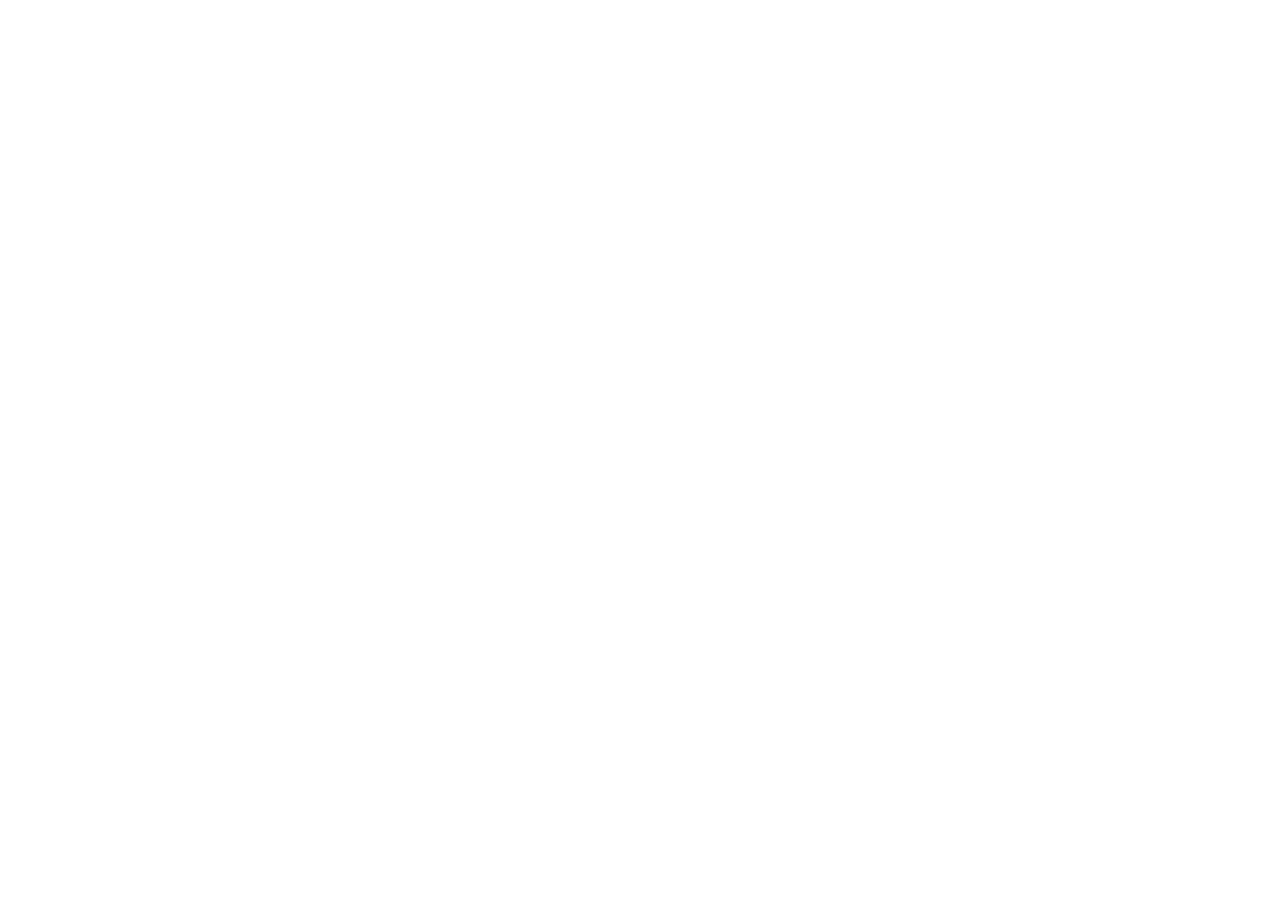
==== tripPlannerFormPage.html @ 0d200692 "Navbar Complete" ====
<!DOCTYPE html>
<html lang="en">
<head>
  <meta charset="UTF-8">
  <meta http-equiv="X-UA-Compatible" content="IE=edge">
  <meta name="viewport" content="width=device-width, initial-scale=1.0">
  <title>Plan A Trip | Tourism | Hokkaido Tourism</title>
</head>
<body>
  
</body>
</html>
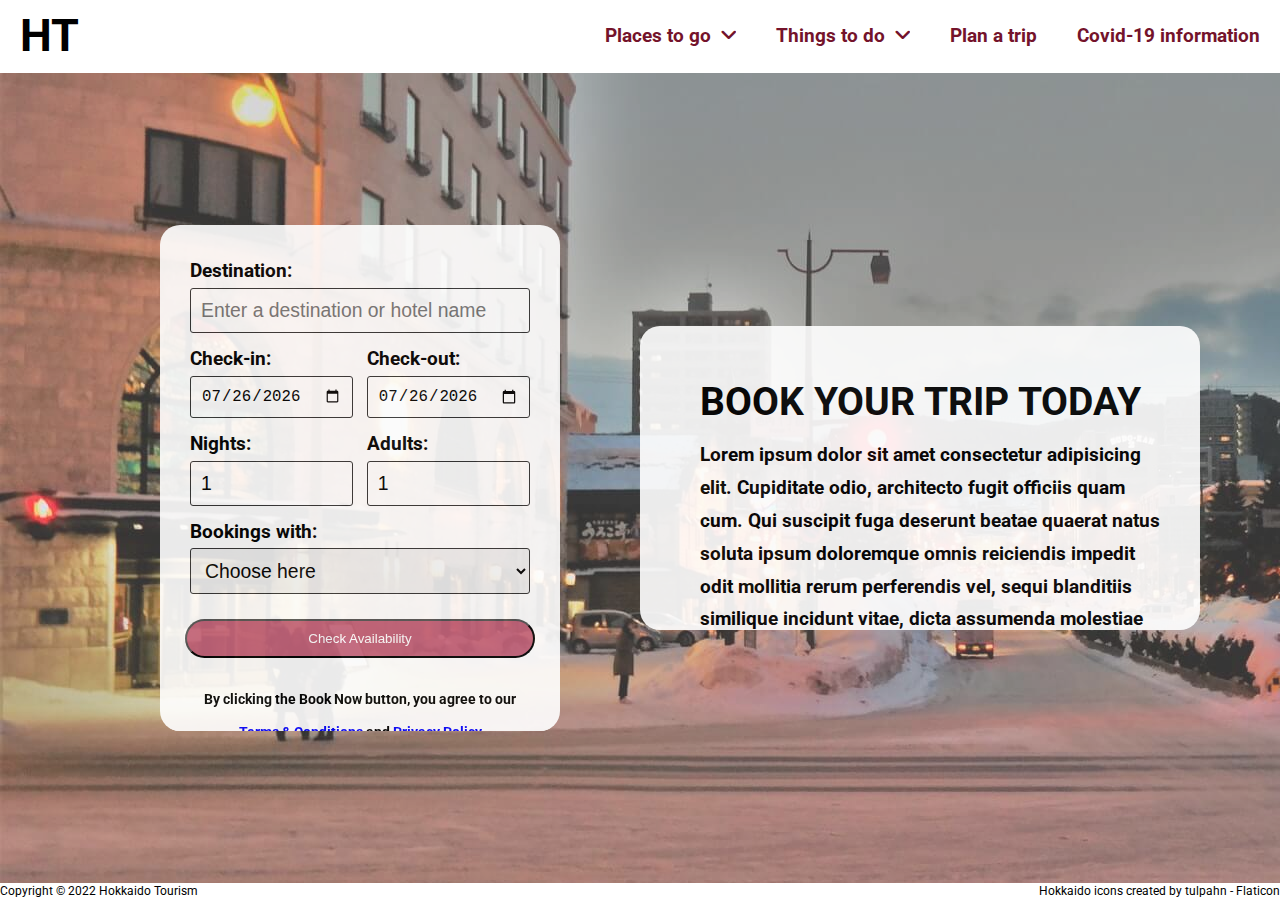
==== commit 44eff6a0: "All structure complete" ====
--- a/tripPlannerFormPage.html
+++ b/tripPlannerFormPage.html
@@ -5,8 +5,120 @@
   <meta http-equiv="X-UA-Compatible" content="IE=edge">
   <meta name="viewport" content="width=device-width, initial-scale=1.0">
   <title>Plan A Trip | Tourism | Hokkaido Tourism</title>
+  <link rel="stylesheet" href="/css/style-normal.css">
+  <link rel="stylesheet" href="/fontawesome-free-6.1.0-web/css/all.min.css">
+  <link rel="icon" type="image/png" href="/images/hokkaido.png"/>
 </head>
 <body>
-  
+  <!-- nav -->
+  <nav>
+    <h3 class="logo"><a href="index.html">HT</a></h3>
+    <ul>
+      <li>
+        <a href="https://www.isa.go.jp/en/covid-19_index.html" target="_blank">Covid-19 information</a>
+      </li>
+      <li>
+        <a href="tripPlannerFormPage.html">Plan a trip</a>
+      </li>
+      <li>
+        <div><a class="mp0 navdropdown" href="demoPage.html">Things to do &nbsp;<i class="fa-solid fa-angle-up"></i></a>
+          <div class="dropdown-content">
+            <hr>
+            <div class="row">
+              <div class="col"><a class="navcard" href="demoPage.html"><img src="/images/ShrineSmall.jpg" alt="Shrine"><h2>Temples/Shrines</h2></a></div>
+              <div class="col"><a class="navcard" href="demoPage.html"><img src="/images/OnsenSmall.jpg" alt="Onsen"><h2>Onsens</h2></a></div>
+              <div class="col"><a class="navcard" href="demoPage.html"><img src="/images/MoiwaLodgeSmall.jpg" alt="Snowboarder at Moiwa Lodge"><h2>Ski, Hiking &amp; Snowboarding</h2></a></div>
+              <div class="col"><a class="navcard" href="demoPage.html"><img src="/images/HellValleySmall.jpg" alt="Hell Valley in Noboribetsu"><h2>Volcanoes</h2></a></div>
+            </div>
+            <div class="row">
+              <div class="col"><a class="navcard" href="demoPage.html"><img src="/images/FoodSmall.jpg" alt="Sushi"><h2>Food/Drinks</h2></a></div>
+              <div class="col"><a class="navcard" href="demoPage.html"><img src="/images/BrickWarehouseSmall.jpg" alt="Old Brick Warehouse next to the Otaru Canal"><h2>Historic Sites</h2></a></div>
+            </div>
+          </div>
+        </div>
+      </li>
+      <li>
+        <div><a class="mp0" href="index.html">Places to go &nbsp;<i class="fa-solid fa-angle-up"></i></a>
+          <div class="dropdown-content">
+            <hr>
+            <div class="row">
+              <div class="col"><a class="navcard" href="demoPage.html"><img src="/images/Sapporo/SapporoHokkaidoStreetsCompressed.jpg" alt="Streets of Sapporo"><h2>Sapporo</h2></a></div>
+              <div class="col"><a class="navcard" href="demoPage.html"><img src="/images/Niseko/NisekoSmall.jpg" alt="Hiking in Niseko"><h2>Niseko</h2></a></div>
+              <div class="col"><a class="navcard" href="demoPage.html"><img src="/images/Hakodate/HakodateSmall.jpg" alt="City of Hakodate"><h2>Hakodate</h2></a></div>
+              <div class="col"><a class="navcard" href="demoPage.html"><img src="/images/Furano/BluePondSmall.jpg" alt="Blue Pond in Furano"><h2>Furano</h2></a></div>
+            </div>
+            <div class="row">
+              <div class="col"><a class="navcard" href="demoPage.html"><img src="/images/Otaru/OtaruCanalSmall.jpg" alt="Otaru Canal"><h2>Otaru</h2></a></div>
+              <div class="col"><a class="navcard" href="demoPage.html"><img src="/images/Noboribetsu/NoboribetsuSmall.jpg" alt="Noboribetsu's Hell Valley"><h2>Noboribetsu</h2></a></div>
+              <div class="col"><a class="navcard" href="demoPage.html"><img src="/images/Asahikawa/AshikawaSmall.jpg" alt="Asahikawa Port"><h2>Asahikawa</h2></a></div>
+              <div class="col"><a class="navcard" href="demoPage.html"><img src="/images/LakeKatsurazawaSmall.jpg" alt="Lake Katsurazawa"><h2>More...</h2></a></div>
+            </div>
+          </div>
+        </div>
+      </li>
+    </ul>
+  </nav>
+  <!-- main -->
+  <main class="planner">
+    <!-- form -->
+    <div class="box">
+      <div class="form-wrap">
+        <form>
+          <div class="form-group">
+            <label for="destination">Destination:</label>
+            <input type="text" id="destination" name="destination" placeholder="Enter a destination or hotel name">
+          </div>
+          <div class="form-group left">
+            <label for="datein">Check-in:</label>
+            <input type="date" id="datein" name="datein">
+          </div>
+          <div class="form-group right">
+            <label for="dateout">Check-out:</label>
+            <input type="date" id="dateout" name="dateout">
+          </div>
+          <div class="clr"></div>
+          <div class="form-group left">
+            <label for="nights">Nights:</label>
+            <input type="number" name="nights" id="nights" value="1" min="1"/>
+          </div>
+          <div class="form-group right">
+            <label for="adults">Adults:</label>
+            <input type="number" name="adults" id="adults" value="1" min="1"/>
+          </div>
+          <div class="clr"></div>
+          <div class="form-group">
+            <label for="booking">Bookings with:</label>
+            <select name="booking" id="booking">
+              <option>Booking.com</option>
+              <option value="" selected disabled hidden>Choose here</option>
+              <option value="japanican">JAPANiCAN</option>
+              <option value="Agoda">Agoda</option>
+              <option value="HostelWorld">Hostel World</option>
+              <option value="JapaneseGuestHouses">Japanese Guest Houses</option>
+              <option value="HotelsCombined">HotelsCombined</option>
+            </select>
+          </div>
+          <button type="submit" class="btn">Check Availability</button>
+          <p class="bottom-text">
+            By clicking the Book Now button, you agree to our
+            <a href="#">Terms & Conditions</a> and
+            <a href="#">Privacy Policy</a>
+          </p>
+        </form>
+      </div>
+    </div>
+    <!--Text/information-->
+    <div class="box2">
+      <h1>BOOK YOUR TRIP TODAY</h1>
+      <p>Lorem ipsum dolor sit amet consectetur adipisicing elit. Cupiditate odio, architecto fugit officiis quam cum. Qui suscipit fuga deserunt beatae quaerat natus soluta ipsum doloremque omnis reiciendis impedit odit mollitia rerum perferendis vel, sequi blanditiis similique incidunt vitae, dicta assumenda molestiae error. Itaque modi quibusdam est quidem quos quis sit!</p>
+    </div>
+  </main>
+  <!--footer-->
+  <footer>
+    <div class="copyright"> Copyright © 2022 Hokkaido Tourism</div>
+    <a href="https://www.flaticon.com/free-icons/hokkaido" title="hokkaido icons">Hokkaido icons created by tulpahn - Flaticon</a>
+    <div class="clr"></div>
+  </footer>
+  <script src="/javascript/script.js"></script>
 </body>
 </html>--- a/css/style-normal.css
+++ b/css/style-normal.css
@@ -0,0 +1,432 @@
+/* General styling */
+@import url('https://fonts.googleapis.com/css2?family=Roboto:ital,wght@0,100;0,300;0,400;0,500;0,700;0,900;1,100;1,300;1,400;1,500;1,700;1,900&display=swap');
+* {
+  box-sizing: border-box;
+  margin: 0;
+  padding: 0;
+}
+html, body {
+  min-height: 100%;
+  font-family: Roboto, Arial, Helvetica, sans-serif;
+  line-height: 1.7em;
+  font-size: 1.1em;
+}
+div, a {
+  text-decoration: none;
+  color: black;
+}
+section {
+  margin: 20px 0;
+}
+hr {
+  margin: 10px 0;
+}
+.left {
+  float: left;
+  width: 49.5%;
+  overflow: hidden
+}
+.right {
+  float: right;
+  width: 49.5%;
+  overflow: hidden
+}
+.clr {
+  clear: both;
+}
+.mp0 {
+  margin: 0;
+  padding: 0;
+}
+h2 {
+  margin: 20px 0;
+}
+
+/* container */
+.container {
+  margin: 40px 15% 10px 15%;
+} 
+
+/* nav section */
+.logo a, .logo div {
+  float: left;
+  font-size: 2em;
+  padding: 20px;
+}
+nav {
+  display: flex;
+  justify-content: space-between;
+  font-weight: bold;
+  align-items: center;
+  background-color: white;
+}
+nav ul {
+  list-style: none;
+}
+nav ul li {
+  float: right;
+}
+nav ul li div, nav ul li a {
+  display: block;
+  padding: 20px;
+  cursor: pointer;
+  color: #74132B;
+}
+nav ul:hover li {
+  opacity: 50%;
+}
+nav ul li:hover {
+  opacity: 100%;
+}
+nav ul li div:hover .fa-angle-up {
+  color: #4E0014;
+  transform: rotate(0deg);
+}
+nav ul li div .fa-angle-up {
+  transform: rotate(180deg);
+}
+/* dropdown content */
+.dropdown-content {
+  display: none;
+  position: absolute;
+  left: 0;
+  background-color: white;
+  width: 100%;
+  z-index: 2;
+  margin: 0;
+  cursor: auto;
+}
+.dropdown-content hr {
+  padding: 0;
+  margin: 0;
+  color: black;
+  cursor: auto;
+}
+.dropdown-content a:hover {
+  background-color: #ddd;
+}
+li:hover .dropdown-content {
+  display: block;
+}
+li:hover .dropbtn {
+  background-color: #3e8e41;
+}
+.col {
+  float: left;
+  width: 25%;
+  padding: 0;
+  cursor: auto;
+}
+.row {
+  padding: 0
+}
+.row::after {
+  content: "";
+  display: table;
+  clear: both;
+}
+.navcard {
+  margin: 20px;
+  height: 200px;
+  padding: 0;
+  position: relative;
+  overflow: hidden;
+  border-radius: 20px;
+  display: block;
+}
+.navcard img {
+  width: 100%;
+  height: 100%;
+  object-fit: cover;
+  object-position: center;
+}
+.navcard h2 {
+  margin: 0;
+  position: absolute;
+  color: white;
+  top: 50%;
+  left: 50%;
+  transform: translate(-50%, -50%);
+  font-size: 1.7em;
+  text-shadow:
+  -1px -1px 0 #000,  
+   1px -1px 0 #000,
+   -1px 1px 0 #000,
+    1px 1px 0 #000;
+}
+.navcard:hover {
+  box-shadow: rgb(0 0 0 / 16%) 0px 10px 36px 0px, rgb(0 0 0 / 6%) 0px 0px 0px 1px;
+}
+.navcard:hover img {
+  transform: scale(1.1);
+}
+
+/* header section */
+#indexPage {
+  position: relative;
+  background-image: url('/images/Sapporo/SapporoHokkaidoCompressed.jpg');
+  background-repeat: no-repeat;
+  background-size: cover;
+  background-position: bottom;
+  height: 80vh;
+}
+#demoPageHeader {
+  position: relative;
+  background-image: url('https://source.unsplash.com/random/?japan');
+  background-repeat: no-repeat;
+  background-size: cover;
+  background-position: center;
+  height: 80vh;
+  text-shadow:
+  -1px -1px 0 #000,  
+   1px -1px 0 #000,
+   -1px 1px 0 #000,
+    1px 1px 0 #000;
+}
+header .title {
+  text-align: center;
+  position: absolute;
+  top: 50%;
+  left: 50%;
+  line-height: 5em;
+  transform: translate(-50%, -50%);
+  color: white;
+}
+header .title h1 {
+  font-size: 5em;
+}
+header .title a {
+  color: white;
+  font-weight: bold;
+}
+#explore {
+  font-size: 1.4em;
+}
+#explore:hover {
+  color: rgba(255,255,255,0.8);
+}
+#explore:hover .fa-circle-chevron-right {
+  transform: translateX(8px);
+  transition-duration: 0.1s;
+  transition-property: transform;
+  transition-timing-function: ease-out;
+  color: rgba(255,255,255,1);
+}
+
+/* index main */
+.indexmain {
+  margin-bottom: 30px;
+}
+
+/* features */
+.features {
+  margin: 0px;
+  margin-bottom: 20px;
+}
+.featuresCards {
+  float: left;
+  width: calc(33% - 17px);
+  height: 220px;
+  position: relative;
+  overflow: hidden;
+  margin: 0 10px;
+  display: block;
+  border-radius: 10px;
+}
+.featuresCards h2 {
+  margin: 0;
+  text-align: center;
+  color: white;
+  position: absolute;
+  left: 50%;
+  top: 50%;
+  transform: translate(-50%, -50%);
+  text-shadow:
+  -1px -1px 0 #000,  
+   1px -1px 0 #000,
+   -1px 1px 0 #000,
+    1px 1px 0 #000;
+}
+.featuresCards img {
+  width: 100%;
+  height: 100%;
+  object-fit: cover;
+  object-position: center;
+}
+.featuresCards:hover img {
+  transform: scale(1.1);
+  transition-duration: 0.6s;
+}
+
+/* content */
+.contentbox img {
+  height: 50vh;
+  width: 100%;
+  object-fit: cover;
+}
+.contentbox a {
+  color: blue;
+  text-decoration: underline;
+  font-size: 0.8em;
+}
+.thin {
+  width:25%;
+}
+.thick {
+  width: 72%;
+}
+.text-right {
+  text-align: right;
+}
+.text-center {
+  text-align: center;
+}
+/* Places to go */
+table {
+  border-collapse: collapse;
+  width: 100%;
+}
+table td, table th {
+  border: 1px solid #ddd;
+  padding: 8px;
+  width: 25%;
+}
+table th {
+  padding: 12px;
+  text-align: left;
+  background-color: #74132B;
+  color: white;
+}
+.mute {
+  opacity: 50%;
+}
+.checked {
+  color: orange;
+}
+td button {
+  width: 80%;
+  padding: 5px;
+  background-color: #C26179;
+  color: white;
+  display: block;
+  margin: auto;
+  border-radius: 5px;
+}
+td button:hover {
+  background-color: #74132B;
+}
+td button:hover .fa-circle-chevron-right{
+  transform: translateX(6px);
+  transition-duration: 0.1s;
+  transition-property: transform;
+  transition-timing-function: ease-out;
+}
+table tr:nth-child(even){
+  background-color: #f2f2f2;
+}
+table tr:hover {
+  background-color: #E99BAF;
+}
+
+/* plan trip */
+.planner {
+  display: grid;
+  grid-template-columns: repeat(16, 1fr);
+  grid-template-rows: repeat(16, 1fr);
+  padding: 0;
+  height: calc(100vh - 90px);
+}
+.planner::before {
+  content: "";
+  background-image: url('/images/Otaru/HokkaidoOtaruMedium.jpg');
+  position: absolute;
+  top: 0;
+  left: 0;
+  width: 100%;
+  height: 100%;
+  z-index: -1;
+  opacity: 0.8;
+}
+.box {
+  grid-column: 3 / span 5;
+  grid-row: 4 / span 10;
+  padding: 10px;
+  background-color: white;
+  border-radius: 20px;
+  opacity: 0.9;
+  overflow: hidden;
+}
+.box2 {
+  grid-column-start: 9;
+  grid-column-end: 16;
+  grid-row: 6 / span 6;
+  padding: 50px 20px 50px 50px;
+  background-color: white;
+  border-radius: 20px;
+  opacity: 0.9;
+  overflow: hidden;
+}
+.planner h1, .planner p {
+  font-weight: bold;
+  padding: 10px;
+}
+/* form */
+.form-wrap {
+  background-color: white;
+  padding: 15px;
+}
+.form-wrap h1,
+.form-wrap p {
+  text-align: center;
+  padding-top: 15px;
+}
+.form-wrap .form-group {
+  padding: 5px;
+}
+.form-wrap .form-group label {
+  display: block;
+  font-weight: bold;
+}
+.form-wrap .form-group input, .form-wrap .form-group select {
+  width: 100%;
+  padding: 10px;
+  border-radius: 3px;
+  border: #333 1px solid;
+  font-size: 1em;
+}
+.form-wrap button {
+  width: 100%;
+  display: block;
+  background-color: #C26179;
+  margin-top: 20px;
+  padding: 10px;
+  color: white;
+  border-radius: 20px;
+}
+.form-wrap button:hover {
+  background-color: #74132B;
+}
+.form-wrap .bottom-text {
+  font-size: 0.8rem;
+  margin-top: 10px;
+}
+.bottom-text a {
+  color: blue;
+  text-decoration: underline;
+}
+
+/* footer */
+footer {
+  font-size: 0.6em;
+  line-height: 1rem;
+  background-color: white;
+}
+.copyright {
+  float: left;
+  width: 50%;
+}
+footer a {
+  float: right;
+  width: 50%;
+  text-align: end;
+}--- a/fontawesome-free-6.1.0-web/css/all.min.css
+++ b/fontawesome-free-6.1.0-web/css/all.min.css
@@ -0,0 +1,6 @@
+/*!
+ * Font Awesome Free 6.1.0 by @fontawesome - https://fontawesome.com
+ * License - https://fontawesome.com/license/free (Icons: CC BY 4.0, Fonts: SIL OFL 1.1, Code: MIT License)
+ * Copyright 2022 Fonticons, Inc.
+ */
+.fa{font-family:var(--fa-style-family,"Font Awesome 6 Free");font-weight:var(--fa-style,900)}.fa,.fa-brands,.fa-duotone,.fa-light,.fa-regular,.fa-solid,.fa-thin,.fab,.fad,.fal,.far,.fas,.fat{-moz-osx-font-smoothing:grayscale;-webkit-font-smoothing:antialiased;display:var(--fa-display,inline-block);font-style:normal;font-variant:normal;line-height:1;text-rendering:auto}.fa-1x{font-size:1em}.fa-2x{font-size:2em}.fa-3x{font-size:3em}.fa-4x{font-size:4em}.fa-5x{font-size:5em}.fa-6x{font-size:6em}.fa-7x{font-size:7em}.fa-8x{font-size:8em}.fa-9x{font-size:9em}.fa-10x{font-size:10em}.fa-2xs{font-size:.625em;line-height:.1em;vertical-align:.225em}.fa-xs{font-size:.75em;line-height:.08333em;vertical-align:.125em}.fa-sm{font-size:.875em;line-height:.07143em;vertical-align:.05357em}.fa-lg{font-size:1.25em;line-height:.05em;vertical-align:-.075em}.fa-xl{font-size:1.5em;line-height:.04167em;vertical-align:-.125em}.fa-2xl{font-size:2em;line-height:.03125em;vertical-align:-.1875em}.fa-fw{text-align:center;width:1.25em}.fa-ul{list-style-type:none;margin-left:var(--fa-li-margin,2.5em);padding-left:0}.fa-ul>li{position:relative}.fa-li{left:calc(var(--fa-li-width, 2em)*-1);position:absolute;text-align:center;width:var(--fa-li-width,2em);line-height:inherit}.fa-border{border-radius:var(--fa-border-radius,.1em);border:var(--fa-border-width,.08em) var(--fa-border-style,solid) var(--fa-border-color,#eee);padding:var(--fa-border-padding,.2em .25em .15em)}.fa-pull-left{float:left;margin-right:var(--fa-pull-margin,.3em)}.fa-pull-right{float:right;margin-left:var(--fa-pull-margin,.3em)}.fa-beat{-webkit-animation-name:fa-beat;animation-name:fa-beat;-webkit-animation-delay:var(--fa-animation-delay,0);animation-delay:var(--fa-animation-delay,0);-webkit-animation-direction:var(--fa-animation-direction,normal);animation-direction:var(--fa-animation-direction,normal);-webkit-animation-duration:var(--fa-animation-duration,1s);animation-duration:var(--fa-animation-duration,1s);-webkit-animation-iteration-count:var(--fa-animation-iteration-count,infinite);animation-iteration-count:var(--fa-animation-iteration-count,infinite);-webkit-animation-timing-function:var(--fa-animation-timing,ease-in-out);animation-timing-function:var(--fa-animation-timing,ease-in-out)}.fa-bounce{-webkit-animation-name:fa-bounce;animation-name:fa-bounce;-webkit-animation-delay:var(--fa-animation-delay,0);animation-delay:var(--fa-animation-delay,0);-webkit-animation-direction:var(--fa-animation-direction,normal);animation-direction:var(--fa-animation-direction,normal);-webkit-animation-duration:var(--fa-animation-duration,1s);animation-duration:var(--fa-animation-duration,1s);-webkit-animation-iteration-count:var(--fa-animation-iteration-count,infinite);animation-iteration-count:var(--fa-animation-iteration-count,infinite);-webkit-animation-timing-function:var(--fa-animation-timing,cubic-bezier(.28,.84,.42,1));animation-timing-function:var(--fa-animation-timing,cubic-bezier(.28,.84,.42,1))}.fa-fade{-webkit-animation-name:fa-fade;animation-name:fa-fade;-webkit-animation-iteration-count:var(--fa-animation-iteration-count,infinite);animation-iteration-count:var(--fa-animation-iteration-count,infinite);-webkit-animation-timing-function:var(--fa-animation-timing,cubic-bezier(.4,0,.6,1));animation-timing-function:var(--fa-animation-timing,cubic-bezier(.4,0,.6,1))}.fa-beat-fade,.fa-fade{-webkit-animation-delay:var(--fa-animation-delay,0);animation-delay:var(--fa-animation-delay,0);-webkit-animation-direction:var(--fa-animation-direction,normal);animation-direction:var(--fa-animation-direction,normal);-webkit-animation-duration:var(--fa-animation-duration,1s);animation-duration:var(--fa-animation-duration,1s)}.fa-beat-fade{-webkit-animation-name:fa-beat-fade;animation-name:fa-beat-fade;-webkit-animation-iteration-count:var(--fa-animation-iteration-count,infinite);animation-iteration-count:var(--fa-animation-iteration-count,infinite);-webkit-animation-timing-function:var(--fa-animation-timing,cubic-bezier(.4,0,.6,1));animation-timing-function:var(--fa-animation-timing,cubic-bezier(.4,0,.6,1))}.fa-flip{-webkit-animation-name:fa-flip;animation-name:fa-flip;-webkit-animation-delay:var(--fa-animation-delay,0);animation-delay:var(--fa-animation-delay,0);-webkit-animation-direction:var(--fa-animation-direction,normal);animation-direction:var(--fa-animation-direction,normal);-webkit-animation-duration:var(--fa-animation-duration,1s);animation-duration:var(--fa-animation-duration,1s);-webkit-animation-iteration-count:var(--fa-animation-iteration-count,infinite);animation-iteration-count:var(--fa-animation-iteration-count,infinite);-webkit-animation-timing-function:var(--fa-animation-timing,ease-in-out);animation-timing-function:var(--fa-animation-timing,ease-in-out)}.fa-shake{-webkit-animation-name:fa-shake;animation-name:fa-shake;-webkit-animation-duration:var(--fa-animation-duration,1s);animation-duration:var(--fa-animation-duration,1s);-webkit-animation-iteration-count:var(--fa-animation-iteration-count,infinite);animation-iteration-count:var(--fa-animation-iteration-count,infinite);-webkit-animation-timing-function:var(--fa-animation-timing,linear);animation-timing-function:var(--fa-animation-timing,linear)}.fa-shake,.fa-spin{-webkit-animation-delay:var(--fa-animation-delay,0);animation-delay:var(--fa-animation-delay,0);-webkit-animation-direction:var(--fa-animation-direction,normal);animation-direction:var(--fa-animation-direction,normal)}.fa-spin{-webkit-animation-name:fa-spin;animation-name:fa-spin;-webkit-animation-duration:var(--fa-animation-duration,2s);animation-duration:var(--fa-animation-duration,2s);-webkit-animation-iteration-count:var(--fa-animation-iteration-count,infinite);animation-iteration-count:var(--fa-animation-iteration-count,infinite);-webkit-animation-timing-function:var(--fa-animation-timing,linear);animation-timing-function:var(--fa-animation-timing,linear)}.fa-spin-reverse{--fa-animation-direction:reverse}.fa-pulse,.fa-spin-pulse{-webkit-animation-name:fa-spin;animation-name:fa-spin;-webkit-animation-direction:var(--fa-animation-direction,normal);animation-direction:var(--fa-animation-direction,normal);-webkit-animation-duration:var(--fa-animation-duration,1s);animation-duration:var(--fa-animation-duration,1s);-webkit-animation-iteration-count:var(--fa-animation-iteration-count,infinite);animation-iteration-count:var(--fa-animation-iteration-count,infinite);-webkit-animation-timing-function:var(--fa-animation-timing,steps(8));animation-timing-function:var(--fa-animation-timing,steps(8))}@media (prefers-reduced-motion:reduce){.fa-beat,.fa-beat-fade,.fa-bounce,.fa-fade,.fa-flip,.fa-pulse,.fa-shake,.fa-spin,.fa-spin-pulse{-webkit-animation-delay:-1ms;animation-delay:-1ms;-webkit-animation-duration:1ms;animation-duration:1ms;-webkit-animation-iteration-count:1;animation-iteration-count:1;transition-delay:0s;transition-duration:0s}}@-webkit-keyframes fa-beat{0%,90%{-webkit-transform:scale(1);transform:scale(1)}45%{-webkit-transform:scale(var(--fa-beat-scale,1.25));transform:scale(var(--fa-beat-scale,1.25))}}@keyframes fa-beat{0%,90%{-webkit-transform:scale(1);transform:scale(1)}45%{-webkit-transform:scale(var(--fa-beat-scale,1.25));transform:scale(var(--fa-beat-scale,1.25))}}@-webkit-keyframes fa-bounce{0%{-webkit-transform:scale(1) translateY(0);transform:scale(1) translateY(0)}10%{-webkit-transform:scale(var(--fa-bounce-start-scale-x,1.1),var(--fa-bounce-start-scale-y,.9)) translateY(0);transform:scale(var(--fa-bounce-start-scale-x,1.1),var(--fa-bounce-start-scale-y,.9)) translateY(0)}30%{-webkit-transform:scale(var(--fa-bounce-jump-scale-x,.9),var(--fa-bounce-jump-scale-y,1.1)) translateY(var(--fa-bounce-height,-.5em));transform:scale(var(--fa-bounce-jump-scale-x,.9),var(--fa-bounce-jump-scale-y,1.1)) translateY(var(--fa-bounce-height,-.5em))}50%{-webkit-transform:scale(var(--fa-bounce-land-scale-x,1.05),var(--fa-bounce-land-scale-y,.95)) translateY(0);transform:scale(var(--fa-bounce-land-scale-x,1.05),var(--fa-bounce-land-scale-y,.95)) translateY(0)}57%{-webkit-transform:scale(1) translateY(var(--fa-bounce-rebound,-.125em));transform:scale(1) translateY(var(--fa-bounce-rebound,-.125em))}64%{-webkit-transform:scale(1) translateY(0);transform:scale(1) translateY(0)}to{-webkit-transform:scale(1) translateY(0);transform:scale(1) translateY(0)}}@keyframes fa-bounce{0%{-webkit-transform:scale(1) translateY(0);transform:scale(1) translateY(0)}10%{-webkit-transform:scale(var(--fa-bounce-start-scale-x,1.1),var(--fa-bounce-start-scale-y,.9)) translateY(0);transform:scale(var(--fa-bounce-start-scale-x,1.1),var(--fa-bounce-start-scale-y,.9)) translateY(0)}30%{-webkit-transform:scale(var(--fa-bounce-jump-scale-x,.9),var(--fa-bounce-jump-scale-y,1.1)) translateY(var(--fa-bounce-height,-.5em));transform:scale(var(--fa-bounce-jump-scale-x,.9),var(--fa-bounce-jump-scale-y,1.1)) translateY(var(--fa-bounce-height,-.5em))}50%{-webkit-transform:scale(var(--fa-bounce-land-scale-x,1.05),var(--fa-bounce-land-scale-y,.95)) translateY(0);transform:scale(var(--fa-bounce-land-scale-x,1.05),var(--fa-bounce-land-scale-y,.95)) translateY(0)}57%{-webkit-transform:scale(1) translateY(var(--fa-bounce-rebound,-.125em));transform:scale(1) translateY(var(--fa-bounce-rebound,-.125em))}64%{-webkit-transform:scale(1) translateY(0);transform:scale(1) translateY(0)}to{-webkit-transform:scale(1) translateY(0);transform:scale(1) translateY(0)}}@-webkit-keyframes fa-fade{50%{opacity:var(--fa-fade-opacity,.4)}}@keyframes fa-fade{50%{opacity:var(--fa-fade-opacity,.4)}}@-webkit-keyframes fa-beat-fade{0%,to{opacity:var(--fa-beat-fade-opacity,.4);-webkit-transform:scale(1);transform:scale(1)}50%{opacity:1;-webkit-transform:scale(var(--fa-beat-fade-scale,1.125));transform:scale(var(--fa-beat-fade-scale,1.125))}}@keyframes fa-beat-fade{0%,to{opacity:var(--fa-beat-fade-opacity,.4);-webkit-transform:scale(1);transform:scale(1)}50%{opacity:1;-webkit-transform:scale(var(--fa-beat-fade-scale,1.125));transform:scale(var(--fa-beat-fade-scale,1.125))}}@-webkit-keyframes fa-flip{50%{-webkit-transform:rotate3d(var(--fa-flip-x,0),var(--fa-flip-y,1),var(--fa-flip-z,0),var(--fa-flip-angle,-180deg));transform:rotate3d(var(--fa-flip-x,0),var(--fa-flip-y,1),var(--fa-flip-z,0),var(--fa-flip-angle,-180deg))}}@keyframes fa-flip{50%{-webkit-transform:rotate3d(var(--fa-flip-x,0),var(--fa-flip-y,1),var(--fa-flip-z,0),var(--fa-flip-angle,-180deg));transform:rotate3d(var(--fa-flip-x,0),var(--fa-flip-y,1),var(--fa-flip-z,0),var(--fa-flip-angle,-180deg))}}@-webkit-keyframes fa-shake{0%{-webkit-transform:rotate(-15deg);transform:rotate(-15deg)}4%{-webkit-transform:rotate(15deg);transform:rotate(15deg)}8%,24%{-webkit-transform:rotate(-18deg);transform:rotate(-18deg)}12%,28%{-webkit-transform:rotate(18deg);transform:rotate(18deg)}16%{-webkit-transform:rotate(-22deg);transform:rotate(-22deg)}20%{-webkit-transform:rotate(22deg);transform:rotate(22deg)}32%{-webkit-transform:rotate(-12deg);transform:rotate(-12deg)}36%{-webkit-transform:rotate(12deg);transform:rotate(12deg)}40%,to{-webkit-transform:rotate(0deg);transform:rotate(0deg)}}@keyframes fa-shake{0%{-webkit-transform:rotate(-15deg);transform:rotate(-15deg)}4%{-webkit-transform:rotate(15deg);transform:rotate(15deg)}8%,24%{-webkit-transform:rotate(-18deg);transform:rotate(-18deg)}12%,28%{-webkit-transform:rotate(18deg);transform:rotate(18deg)}16%{-webkit-transform:rotate(-22deg);transform:rotate(-22deg)}20%{-webkit-transform:rotate(22deg);transform:rotate(22deg)}32%{-webkit-transform:rotate(-12deg);transform:rotate(-12deg)}36%{-webkit-transform:rotate(12deg);transform:rotate(12deg)}40%,to{-webkit-transform:rotate(0deg);transform:rotate(0deg)}}@-webkit-keyframes fa-spin{0%{-webkit-transform:rotate(0deg);transform:rotate(0deg)}to{-webkit-transform:rotate(1turn);transform:rotate(1turn)}}@keyframes fa-spin{0%{-webkit-transform:rotate(0deg);transform:rotate(0deg)}to{-webkit-transform:rotate(1turn);transform:rotate(1turn)}}.fa-rotate-90{-webkit-transform:rotate(90deg);transform:rotate(90deg)}.fa-rotate-180{-webkit-transform:rotate(180deg);transform:rotate(180deg)}.fa-rotate-270{-webkit-transform:rotate(270deg);transform:rotate(270deg)}.fa-flip-horizontal{-webkit-transform:scaleX(-1);transform:scaleX(-1)}.fa-flip-vertical{-webkit-transform:scaleY(-1);transform:scaleY(-1)}.fa-flip-both,.fa-flip-horizontal.fa-flip-vertical{-webkit-transform:scale(-1);transform:scale(-1)}.fa-rotate-by{-webkit-transform:rotate(var(--fa-rotate-angle,none));transform:rotate(var(--fa-rotate-angle,none))}.fa-stack{display:inline-block;height:2em;line-height:2em;position:relative;vertical-align:middle;width:2.5em}.fa-stack-1x,.fa-stack-2x{left:0;position:absolute;text-align:center;width:100%;z-index:var(--fa-stack-z-index,auto)}.fa-stack-1x{line-height:inherit}.fa-stack-2x{font-size:2em}.fa-inverse{color:var(--fa-inverse,#fff)}.fa-0:before{content:"\30"}.fa-1:before{content:"\31"}.fa-2:before{content:"\32"}.fa-3:before{content:"\33"}.fa-4:before{content:"\34"}.fa-5:before{content:"\35"}.fa-6:before{content:"\36"}.fa-7:before{content:"\37"}.fa-8:before{content:"\38"}.fa-9:before{content:"\39"}.fa-a:before{content:"\41"}.fa-address-book:before,.fa-contact-book:before{content:"\f2b9"}.fa-address-card:before,.fa-contact-card:before,.fa-vcard:before{content:"\f2bb"}.fa-align-center:before{content:"\f037"}.fa-align-justify:before{content:"\f039"}.fa-align-left:before{content:"\f036"}.fa-align-right:before{content:"\f038"}.fa-anchor:before{content:"\f13d"}.fa-anchor-circle-check:before{content:"\e4aa"}.fa-anchor-circle-exclamation:before{content:"\e4ab"}.fa-anchor-circle-xmark:before{content:"\e4ac"}.fa-anchor-lock:before{content:"\e4ad"}.fa-angle-down:before{content:"\f107"}.fa-angle-left:before{content:"\f104"}.fa-angle-right:before{content:"\f105"}.fa-angle-up:before{content:"\f106"}.fa-angle-double-down:before,.fa-angles-down:before{content:"\f103"}.fa-angle-double-left:before,.fa-angles-left:before{content:"\f100"}.fa-angle-double-right:before,.fa-angles-right:before{content:"\f101"}.fa-angle-double-up:before,.fa-angles-up:before{content:"\f102"}.fa-ankh:before{content:"\f644"}.fa-apple-alt:before,.fa-apple-whole:before{content:"\f5d1"}.fa-archway:before{content:"\f557"}.fa-arrow-down:before{content:"\f063"}.fa-arrow-down-1-9:before,.fa-sort-numeric-asc:before,.fa-sort-numeric-down:before{content:"\f162"}.fa-arrow-down-9-1:before,.fa-sort-numeric-desc:before,.fa-sort-numeric-down-alt:before{content:"\f886"}.fa-arrow-down-a-z:before,.fa-sort-alpha-asc:before,.fa-sort-alpha-down:before{content:"\f15d"}.fa-arrow-down-long:before,.fa-long-arrow-down:before{content:"\f175"}.fa-arrow-down-short-wide:before,.fa-sort-amount-desc:before,.fa-sort-amount-down-alt:before{content:"\f884"}.fa-arrow-down-up-across-line:before{content:"\e4af"}.fa-arrow-down-up-lock:before{content:"\e4b0"}.fa-arrow-down-wide-short:before,.fa-sort-amount-asc:before,.fa-sort-amount-down:before{content:"\f160"}.fa-arrow-down-z-a:before,.fa-sort-alpha-desc:before,.fa-sort-alpha-down-alt:before{content:"\f881"}.fa-arrow-left:before{content:"\f060"}.fa-arrow-left-long:before,.fa-long-arrow-left:before{content:"\f177"}.fa-arrow-pointer:before,.fa-mouse-pointer:before{content:"\f245"}.fa-arrow-right:before{content:"\f061"}.fa-arrow-right-arrow-left:before,.fa-exchange:before{content:"\f0ec"}.fa-arrow-right-from-bracket:before,.fa-sign-out:before{content:"\f08b"}.fa-arrow-right-long:before,.fa-long-arrow-right:before{content:"\f178"}.fa-arrow-right-to-bracket:before,.fa-sign-in:before{content:"\f090"}.fa-arrow-right-to-city:before{content:"\e4b3"}.fa-arrow-left-rotate:before,.fa-arrow-rotate-back:before,.fa-arrow-rotate-backward:before,.fa-arrow-rotate-left:before,.fa-undo:before{content:"\f0e2"}.fa-arrow-right-rotate:before,.fa-arrow-rotate-forward:before,.fa-arrow-rotate-right:before,.fa-redo:before{content:"\f01e"}.fa-arrow-trend-down:before{content:"\e097"}.fa-arrow-trend-up:before{content:"\e098"}.fa-arrow-turn-down:before,.fa-level-down:before{content:"\f149"}.fa-arrow-turn-up:before,.fa-level-up:before{content:"\f148"}.fa-arrow-up:before{content:"\f062"}.fa-arrow-up-1-9:before,.fa-sort-numeric-up:before{content:"\f163"}.fa-arrow-up-9-1:before,.fa-sort-numeric-up-alt:before{content:"\f887"}.fa-arrow-up-a-z:before,.fa-sort-alpha-up:before{content:"\f15e"}.fa-arrow-up-from-bracket:before{content:"\e09a"}.fa-arrow-up-from-ground-water:before{content:"\e4b5"}.fa-arrow-up-from-water-pump:before{content:"\e4b6"}.fa-arrow-up-long:before,.fa-long-arrow-up:before{content:"\f176"}.fa-arrow-up-right-dots:before{content:"\e4b7"}.fa-arrow-up-right-from-square:before,.fa-external-link:before{content:"\f08e"}.fa-arrow-up-short-wide:before,.fa-sort-amount-up-alt:before{content:"\f885"}.fa-arrow-up-wide-short:before,.fa-sort-amount-up:before{content:"\f161"}.fa-arrow-up-z-a:before,.fa-sort-alpha-up-alt:before{content:"\f882"}.fa-arrows-down-to-line:before{content:"\e4b8"}.fa-arrows-down-to-people:before{content:"\e4b9"}.fa-arrows-h:before,.fa-arrows-left-right:before{content:"\f07e"}.fa-arrows-left-right-to-line:before{content:"\e4ba"}.fa-arrows-rotate:before,.fa-refresh:before,.fa-sync:before{content:"\f021"}.fa-arrows-spin:before{content:"\e4bb"}.fa-arrows-split-up-and-left:before{content:"\e4bc"}.fa-arrows-to-circle:before{content:"\e4bd"}.fa-arrows-to-dot:before{content:"\e4be"}.fa-arrows-to-eye:before{content:"\e4bf"}.fa-arrows-turn-right:before{content:"\e4c0"}.fa-arrows-turn-to-dots:before{content:"\e4c1"}.fa-arrows-up-down:before,.fa-arrows-v:before{content:"\f07d"}.fa-arrows-up-down-left-right:before,.fa-arrows:before{content:"\f047"}.fa-arrows-up-to-line:before{content:"\e4c2"}.fa-asterisk:before{content:"\2a"}.fa-at:before{content:"\40"}.fa-atom:before{content:"\f5d2"}.fa-audio-description:before{content:"\f29e"}.fa-austral-sign:before{content:"\e0a9"}.fa-award:before{content:"\f559"}.fa-b:before{content:"\42"}.fa-baby:before{content:"\f77c"}.fa-baby-carriage:before,.fa-carriage-baby:before{content:"\f77d"}.fa-backward:before{content:"\f04a"}.fa-backward-fast:before,.fa-fast-backward:before{content:"\f049"}.fa-backward-step:before,.fa-step-backward:before{content:"\f048"}.fa-bacon:before{content:"\f7e5"}.fa-bacteria:before{content:"\e059"}.fa-bacterium:before{content:"\e05a"}.fa-bag-shopping:before,.fa-shopping-bag:before{content:"\f290"}.fa-bahai:before{content:"\f666"}.fa-baht-sign:before{content:"\e0ac"}.fa-ban:before,.fa-cancel:before{content:"\f05e"}.fa-ban-smoking:before,.fa-smoking-ban:before{content:"\f54d"}.fa-band-aid:before,.fa-bandage:before{content:"\f462"}.fa-barcode:before{content:"\f02a"}.fa-bars:before,.fa-navicon:before{content:"\f0c9"}.fa-bars-progress:before,.fa-tasks-alt:before{content:"\f828"}.fa-bars-staggered:before,.fa-reorder:before,.fa-stream:before{content:"\f550"}.fa-baseball-ball:before,.fa-baseball:before{content:"\f433"}.fa-baseball-bat-ball:before{content:"\f432"}.fa-basket-shopping:before,.fa-shopping-basket:before{content:"\f291"}.fa-basketball-ball:before,.fa-basketball:before{content:"\f434"}.fa-bath:before,.fa-bathtub:before{content:"\f2cd"}.fa-battery-0:before,.fa-battery-empty:before{content:"\f244"}.fa-battery-5:before,.fa-battery-full:before,.fa-battery:before{content:"\f240"}.fa-battery-3:before,.fa-battery-half:before{content:"\f242"}.fa-battery-2:before,.fa-battery-quarter:before{content:"\f243"}.fa-battery-4:before,.fa-battery-three-quarters:before{content:"\f241"}.fa-bed:before{content:"\f236"}.fa-bed-pulse:before,.fa-procedures:before{content:"\f487"}.fa-beer-mug-empty:before,.fa-beer:before{content:"\f0fc"}.fa-bell:before{content:"\f0f3"}.fa-bell-concierge:before,.fa-concierge-bell:before{content:"\f562"}.fa-bell-slash:before{content:"\f1f6"}.fa-bezier-curve:before{content:"\f55b"}.fa-bicycle:before{content:"\f206"}.fa-binoculars:before{content:"\f1e5"}.fa-biohazard:before{content:"\f780"}.fa-bitcoin-sign:before{content:"\e0b4"}.fa-blender:before{content:"\f517"}.fa-blender-phone:before{content:"\f6b6"}.fa-blog:before{content:"\f781"}.fa-bold:before{content:"\f032"}.fa-bolt:before,.fa-zap:before{content:"\f0e7"}.fa-bolt-lightning:before{content:"\e0b7"}.fa-bomb:before{content:"\f1e2"}.fa-bone:before{content:"\f5d7"}.fa-bong:before{content:"\f55c"}.fa-book:before{content:"\f02d"}.fa-atlas:before,.fa-book-atlas:before{content:"\f558"}.fa-bible:before,.fa-book-bible:before{content:"\f647"}.fa-book-bookmark:before{content:"\e0bb"}.fa-book-journal-whills:before,.fa-journal-whills:before{content:"\f66a"}.fa-book-medical:before{content:"\f7e6"}.fa-book-open:before{content:"\f518"}.fa-book-open-reader:before,.fa-book-reader:before{content:"\f5da"}.fa-book-quran:before,.fa-quran:before{content:"\f687"}.fa-book-dead:before,.fa-book-skull:before{content:"\f6b7"}.fa-bookmark:before{content:"\f02e"}.fa-border-all:before{content:"\f84c"}.fa-border-none:before{content:"\f850"}.fa-border-style:before,.fa-border-top-left:before{content:"\f853"}.fa-bore-hole:before{content:"\e4c3"}.fa-bottle-droplet:before{content:"\e4c4"}.fa-bottle-water:before{content:"\e4c5"}.fa-bowl-food:before{content:"\e4c6"}.fa-bowl-rice:before{content:"\e2eb"}.fa-bowling-ball:before{content:"\f436"}.fa-box:before{content:"\f466"}.fa-archive:before,.fa-box-archive:before{content:"\f187"}.fa-box-open:before{content:"\f49e"}.fa-box-tissue:before{content:"\e05b"}.fa-boxes-packing:before{content:"\e4c7"}.fa-boxes-alt:before,.fa-boxes-stacked:before,.fa-boxes:before{content:"\f468"}.fa-braille:before{content:"\f2a1"}.fa-brain:before{content:"\f5dc"}.fa-brazilian-real-sign:before{content:"\e46c"}.fa-bread-slice:before{content:"\f7ec"}.fa-bridge:before{content:"\e4c8"}.fa-bridge-circle-check:before{content:"\e4c9"}.fa-bridge-circle-exclamation:before{content:"\e4ca"}.fa-bridge-circle-xmark:before{content:"\e4cb"}.fa-bridge-lock:before{content:"\e4cc"}.fa-bridge-water:before{content:"\e4ce"}.fa-briefcase:before{content:"\f0b1"}.fa-briefcase-medical:before{content:"\f469"}.fa-broom:before{content:"\f51a"}.fa-broom-ball:before,.fa-quidditch-broom-ball:before,.fa-quidditch:before{content:"\f458"}.fa-brush:before{content:"\f55d"}.fa-bucket:before{content:"\e4cf"}.fa-bug:before{content:"\f188"}.fa-bug-slash:before{content:"\e490"}.fa-bugs:before{content:"\e4d0"}.fa-building:before{content:"\f1ad"}.fa-building-circle-arrow-right:before{content:"\e4d1"}.fa-building-circle-check:before{content:"\e4d2"}.fa-building-circle-exclamation:before{content:"\e4d3"}.fa-building-circle-xmark:before{content:"\e4d4"}.fa-bank:before,.fa-building-columns:before,.fa-institution:before,.fa-museum:before,.fa-university:before{content:"\f19c"}.fa-building-flag:before{content:"\e4d5"}.fa-building-lock:before{content:"\e4d6"}.fa-building-ngo:before{content:"\e4d7"}.fa-building-shield:before{content:"\e4d8"}.fa-building-un:before{content:"\e4d9"}.fa-building-user:before{content:"\e4da"}.fa-building-wheat:before{content:"\e4db"}.fa-bullhorn:before{content:"\f0a1"}.fa-bullseye:before{content:"\f140"}.fa-burger:before,.fa-hamburger:before{content:"\f805"}.fa-burst:before{content:"\e4dc"}.fa-bus:before{content:"\f207"}.fa-bus-alt:before,.fa-bus-simple:before{content:"\f55e"}.fa-briefcase-clock:before,.fa-business-time:before{content:"\f64a"}.fa-c:before{content:"\43"}.fa-birthday-cake:before,.fa-cake-candles:before,.fa-cake:before{content:"\f1fd"}.fa-calculator:before{content:"\f1ec"}.fa-calendar:before{content:"\f133"}.fa-calendar-check:before{content:"\f274"}.fa-calendar-day:before{content:"\f783"}.fa-calendar-alt:before,.fa-calendar-days:before{content:"\f073"}.fa-calendar-minus:before{content:"\f272"}.fa-calendar-plus:before{content:"\f271"}.fa-calendar-week:before{content:"\f784"}.fa-calendar-times:before,.fa-calendar-xmark:before{content:"\f273"}.fa-camera-alt:before,.fa-camera:before{content:"\f030"}.fa-camera-retro:before{content:"\f083"}.fa-camera-rotate:before{content:"\e0d8"}.fa-campground:before{content:"\f6bb"}.fa-candy-cane:before{content:"\f786"}.fa-cannabis:before{content:"\f55f"}.fa-capsules:before{content:"\f46b"}.fa-automobile:before,.fa-car:before{content:"\f1b9"}.fa-battery-car:before,.fa-car-battery:before{content:"\f5df"}.fa-car-burst:before,.fa-car-crash:before{content:"\f5e1"}.fa-car-on:before{content:"\e4dd"}.fa-car-alt:before,.fa-car-rear:before{content:"\f5de"}.fa-car-side:before{content:"\f5e4"}.fa-car-tunnel:before{content:"\e4de"}.fa-caravan:before{content:"\f8ff"}.fa-caret-down:before{content:"\f0d7"}.fa-caret-left:before{content:"\f0d9"}.fa-caret-right:before{content:"\f0da"}.fa-caret-up:before{content:"\f0d8"}.fa-carrot:before{content:"\f787"}.fa-cart-arrow-down:before{content:"\f218"}.fa-cart-flatbed:before,.fa-dolly-flatbed:before{content:"\f474"}.fa-cart-flatbed-suitcase:before,.fa-luggage-cart:before{content:"\f59d"}.fa-cart-plus:before{content:"\f217"}.fa-cart-shopping:before,.fa-shopping-cart:before{content:"\f07a"}.fa-cash-register:before{content:"\f788"}.fa-cat:before{content:"\f6be"}.fa-cedi-sign:before{content:"\e0df"}.fa-cent-sign:before{content:"\e3f5"}.fa-certificate:before{content:"\f0a3"}.fa-chair:before{content:"\f6c0"}.fa-blackboard:before,.fa-chalkboard:before{content:"\f51b"}.fa-chalkboard-teacher:before,.fa-chalkboard-user:before{content:"\f51c"}.fa-champagne-glasses:before,.fa-glass-cheers:before{content:"\f79f"}.fa-charging-station:before{content:"\f5e7"}.fa-area-chart:before,.fa-chart-area:before{content:"\f1fe"}.fa-bar-chart:before,.fa-chart-bar:before{content:"\f080"}.fa-chart-column:before{content:"\e0e3"}.fa-chart-gantt:before{content:"\e0e4"}.fa-chart-line:before,.fa-line-chart:before{content:"\f201"}.fa-chart-pie:before,.fa-pie-chart:before{content:"\f200"}.fa-chart-simple:before{content:"\e473"}.fa-check:before{content:"\f00c"}.fa-check-double:before{content:"\f560"}.fa-check-to-slot:before,.fa-vote-yea:before{content:"\f772"}.fa-cheese:before{content:"\f7ef"}.fa-chess:before{content:"\f439"}.fa-chess-bishop:before{content:"\f43a"}.fa-chess-board:before{content:"\f43c"}.fa-chess-king:before{content:"\f43f"}.fa-chess-knight:before{content:"\f441"}.fa-chess-pawn:before{content:"\f443"}.fa-chess-queen:before{content:"\f445"}.fa-chess-rook:before{content:"\f447"}.fa-chevron-down:before{content:"\f078"}.fa-chevron-left:before{content:"\f053"}.fa-chevron-right:before{content:"\f054"}.fa-chevron-up:before{content:"\f077"}.fa-child:before{content:"\f1ae"}.fa-child-rifle:before{content:"\e4e0"}.fa-children:before{content:"\e4e1"}.fa-church:before{content:"\f51d"}.fa-circle:before{content:"\f111"}.fa-arrow-circle-down:before,.fa-circle-arrow-down:before{content:"\f0ab"}.fa-arrow-circle-left:before,.fa-circle-arrow-left:before{content:"\f0a8"}.fa-arrow-circle-right:before,.fa-circle-arrow-right:before{content:"\f0a9"}.fa-arrow-circle-up:before,.fa-circle-arrow-up:before{content:"\f0aa"}.fa-check-circle:before,.fa-circle-check:before{content:"\f058"}.fa-chevron-circle-down:before,.fa-circle-chevron-down:before{content:"\f13a"}.fa-chevron-circle-left:before,.fa-circle-chevron-left:before{content:"\f137"}.fa-chevron-circle-right:before,.fa-circle-chevron-right:before{content:"\f138"}.fa-chevron-circle-up:before,.fa-circle-chevron-up:before{content:"\f139"}.fa-circle-dollar-to-slot:before,.fa-donate:before{content:"\f4b9"}.fa-circle-dot:before,.fa-dot-circle:before{content:"\f192"}.fa-arrow-alt-circle-down:before,.fa-circle-down:before{content:"\f358"}.fa-circle-exclamation:before,.fa-exclamation-circle:before{content:"\f06a"}.fa-circle-h:before,.fa-hospital-symbol:before{content:"\f47e"}.fa-adjust:before,.fa-circle-half-stroke:before{content:"\f042"}.fa-circle-info:before,.fa-info-circle:before{content:"\f05a"}.fa-arrow-alt-circle-left:before,.fa-circle-left:before{content:"\f359"}.fa-circle-minus:before,.fa-minus-circle:before{content:"\f056"}.fa-circle-nodes:before{content:"\e4e2"}.fa-circle-notch:before{content:"\f1ce"}.fa-circle-pause:before,.fa-pause-circle:before{content:"\f28b"}.fa-circle-play:before,.fa-play-circle:before{content:"\f144"}.fa-circle-plus:before,.fa-plus-circle:before{content:"\f055"}.fa-circle-question:before,.fa-question-circle:before{content:"\f059"}.fa-circle-radiation:before,.fa-radiation-alt:before{content:"\f7ba"}.fa-arrow-alt-circle-right:before,.fa-circle-right:before{content:"\f35a"}.fa-circle-stop:before,.fa-stop-circle:before{content:"\f28d"}.fa-arrow-alt-circle-up:before,.fa-circle-up:before{content:"\f35b"}.fa-circle-user:before,.fa-user-circle:before{content:"\f2bd"}.fa-circle-xmark:before,.fa-times-circle:before,.fa-xmark-circle:before{content:"\f057"}.fa-city:before{content:"\f64f"}.fa-clapperboard:before{content:"\e131"}.fa-clipboard:before{content:"\f328"}.fa-clipboard-check:before{content:"\f46c"}.fa-clipboard-list:before{content:"\f46d"}.fa-clipboard-question:before{content:"\e4e3"}.fa-clipboard-user:before{content:"\f7f3"}.fa-clock-four:before,.fa-clock:before{content:"\f017"}.fa-clock-rotate-left:before,.fa-history:before{content:"\f1da"}.fa-clone:before{content:"\f24d"}.fa-closed-captioning:before{content:"\f20a"}.fa-cloud:before{content:"\f0c2"}.fa-cloud-arrow-down:before,.fa-cloud-download-alt:before,.fa-cloud-download:before{content:"\f0ed"}.fa-cloud-arrow-up:before,.fa-cloud-upload-alt:before,.fa-cloud-upload:before{content:"\f0ee"}.fa-cloud-bolt:before,.fa-thunderstorm:before{content:"\f76c"}.fa-cloud-meatball:before{content:"\f73b"}.fa-cloud-moon:before{content:"\f6c3"}.fa-cloud-moon-rain:before{content:"\f73c"}.fa-cloud-rain:before{content:"\f73d"}.fa-cloud-showers-heavy:before{content:"\f740"}.fa-cloud-showers-water:before{content:"\e4e4"}.fa-cloud-sun:before{content:"\f6c4"}.fa-cloud-sun-rain:before{content:"\f743"}.fa-clover:before{content:"\e139"}.fa-code:before{content:"\f121"}.fa-code-branch:before{content:"\f126"}.fa-code-commit:before{content:"\f386"}.fa-code-compare:before{content:"\e13a"}.fa-code-fork:before{content:"\e13b"}.fa-code-merge:before{content:"\f387"}.fa-code-pull-request:before{content:"\e13c"}.fa-coins:before{content:"\f51e"}.fa-colon-sign:before{content:"\e140"}.fa-comment:before{content:"\f075"}.fa-comment-dollar:before{content:"\f651"}.fa-comment-dots:before,.fa-commenting:before{content:"\f4ad"}.fa-comment-medical:before{content:"\f7f5"}.fa-comment-slash:before{content:"\f4b3"}.fa-comment-sms:before,.fa-sms:before{content:"\f7cd"}.fa-comments:before{content:"\f086"}.fa-comments-dollar:before{content:"\f653"}.fa-compact-disc:before{content:"\f51f"}.fa-compass:before{content:"\f14e"}.fa-compass-drafting:before,.fa-drafting-compass:before{content:"\f568"}.fa-compress:before{content:"\f066"}.fa-computer:before{content:"\e4e5"}.fa-computer-mouse:before,.fa-mouse:before{content:"\f8cc"}.fa-cookie:before{content:"\f563"}.fa-cookie-bite:before{content:"\f564"}.fa-copy:before{content:"\f0c5"}.fa-copyright:before{content:"\f1f9"}.fa-couch:before{content:"\f4b8"}.fa-cow:before{content:"\f6c8"}.fa-credit-card-alt:before,.fa-credit-card:before{content:"\f09d"}.fa-crop:before{content:"\f125"}.fa-crop-alt:before,.fa-crop-simple:before{content:"\f565"}.fa-cross:before{content:"\f654"}.fa-crosshairs:before{content:"\f05b"}.fa-crow:before{content:"\f520"}.fa-crown:before{content:"\f521"}.fa-crutch:before{content:"\f7f7"}.fa-cruzeiro-sign:before{content:"\e152"}.fa-cube:before{content:"\f1b2"}.fa-cubes:before{content:"\f1b3"}.fa-cubes-stacked:before{content:"\e4e6"}.fa-d:before{content:"\44"}.fa-database:before{content:"\f1c0"}.fa-backspace:before,.fa-delete-left:before{content:"\f55a"}.fa-democrat:before{content:"\f747"}.fa-desktop-alt:before,.fa-desktop:before{content:"\f390"}.fa-dharmachakra:before{content:"\f655"}.fa-diagram-next:before{content:"\e476"}.fa-diagram-predecessor:before{content:"\e477"}.fa-diagram-project:before,.fa-project-diagram:before{content:"\f542"}.fa-diagram-successor:before{content:"\e47a"}.fa-diamond:before{content:"\f219"}.fa-diamond-turn-right:before,.fa-directions:before{content:"\f5eb"}.fa-dice:before{content:"\f522"}.fa-dice-d20:before{content:"\f6cf"}.fa-dice-d6:before{content:"\f6d1"}.fa-dice-five:before{content:"\f523"}.fa-dice-four:before{content:"\f524"}.fa-dice-one:before{content:"\f525"}.fa-dice-six:before{content:"\f526"}.fa-dice-three:before{content:"\f527"}.fa-dice-two:before{content:"\f528"}.fa-disease:before{content:"\f7fa"}.fa-display:before{content:"\e163"}.fa-divide:before{content:"\f529"}.fa-dna:before{content:"\f471"}.fa-dog:before{content:"\f6d3"}.fa-dollar-sign:before,.fa-dollar:before,.fa-usd:before{content:"\24"}.fa-dolly-box:before,.fa-dolly:before{content:"\f472"}.fa-dong-sign:before{content:"\e169"}.fa-door-closed:before{content:"\f52a"}.fa-door-open:before{content:"\f52b"}.fa-dove:before{content:"\f4ba"}.fa-compress-alt:before,.fa-down-left-and-up-right-to-center:before{content:"\f422"}.fa-down-long:before,.fa-long-arrow-alt-down:before{content:"\f309"}.fa-download:before{content:"\f019"}.fa-dragon:before{content:"\f6d5"}.fa-draw-polygon:before{content:"\f5ee"}.fa-droplet:before,.fa-tint:before{content:"\f043"}.fa-droplet-slash:before,.fa-tint-slash:before{content:"\f5c7"}.fa-drum:before{content:"\f569"}.fa-drum-steelpan:before{content:"\f56a"}.fa-drumstick-bite:before{content:"\f6d7"}.fa-dumbbell:before{content:"\f44b"}.fa-dumpster:before{content:"\f793"}.fa-dumpster-fire:before{content:"\f794"}.fa-dungeon:before{content:"\f6d9"}.fa-e:before{content:"\45"}.fa-deaf:before,.fa-deafness:before,.fa-ear-deaf:before,.fa-hard-of-hearing:before{content:"\f2a4"}.fa-assistive-listening-systems:before,.fa-ear-listen:before{content:"\f2a2"}.fa-earth-africa:before,.fa-globe-africa:before{content:"\f57c"}.fa-earth-america:before,.fa-earth-americas:before,.fa-earth:before,.fa-globe-americas:before{content:"\f57d"}.fa-earth-asia:before,.fa-globe-asia:before{content:"\f57e"}.fa-earth-europe:before,.fa-globe-europe:before{content:"\f7a2"}.fa-earth-oceania:before,.fa-globe-oceania:before{content:"\e47b"}.fa-egg:before{content:"\f7fb"}.fa-eject:before{content:"\f052"}.fa-elevator:before{content:"\e16d"}.fa-ellipsis-h:before,.fa-ellipsis:before{content:"\f141"}.fa-ellipsis-v:before,.fa-ellipsis-vertical:before{content:"\f142"}.fa-envelope:before{content:"\f0e0"}.fa-envelope-circle-check:before{content:"\e4e8"}.fa-envelope-open:before{content:"\f2b6"}.fa-envelope-open-text:before{content:"\f658"}.fa-envelopes-bulk:before,.fa-mail-bulk:before{content:"\f674"}.fa-equals:before{content:"\3d"}.fa-eraser:before{content:"\f12d"}.fa-ethernet:before{content:"\f796"}.fa-eur:before,.fa-euro-sign:before,.fa-euro:before{content:"\f153"}.fa-exclamation:before{content:"\21"}.fa-expand:before{content:"\f065"}.fa-explosion:before{content:"\e4e9"}.fa-eye:before{content:"\f06e"}.fa-eye-dropper-empty:before,.fa-eye-dropper:before,.fa-eyedropper:before{content:"\f1fb"}.fa-eye-low-vision:before,.fa-low-vision:before{content:"\f2a8"}.fa-eye-slash:before{content:"\f070"}.fa-f:before{content:"\46"}.fa-angry:before,.fa-face-angry:before{content:"\f556"}.fa-dizzy:before,.fa-face-dizzy:before{content:"\f567"}.fa-face-flushed:before,.fa-flushed:before{content:"\f579"}.fa-face-frown:before,.fa-frown:before{content:"\f119"}.fa-face-frown-open:before,.fa-frown-open:before{content:"\f57a"}.fa-face-grimace:before,.fa-grimace:before{content:"\f57f"}.fa-face-grin:before,.fa-grin:before{content:"\f580"}.fa-face-grin-beam:before,.fa-grin-beam:before{content:"\f582"}.fa-face-grin-beam-sweat:before,.fa-grin-beam-sweat:before{content:"\f583"}.fa-face-grin-hearts:before,.fa-grin-hearts:before{content:"\f584"}.fa-face-grin-squint:before,.fa-grin-squint:before{content:"\f585"}.fa-face-grin-squint-tears:before,.fa-grin-squint-tears:before{content:"\f586"}.fa-face-grin-stars:before,.fa-grin-stars:before{content:"\f587"}.fa-face-grin-tears:before,.fa-grin-tears:before{content:"\f588"}.fa-face-grin-tongue:before,.fa-grin-tongue:before{content:"\f589"}.fa-face-grin-tongue-squint:before,.fa-grin-tongue-squint:before{content:"\f58a"}.fa-face-grin-tongue-wink:before,.fa-grin-tongue-wink:before{content:"\f58b"}.fa-face-grin-wide:before,.fa-grin-alt:before{content:"\f581"}.fa-face-grin-wink:before,.fa-grin-wink:before{content:"\f58c"}.fa-face-kiss:before,.fa-kiss:before{content:"\f596"}.fa-face-kiss-beam:before,.fa-kiss-beam:before{content:"\f597"}.fa-face-kiss-wink-heart:before,.fa-kiss-wink-heart:before{content:"\f598"}.fa-face-laugh:before,.fa-laugh:before{content:"\f599"}.fa-face-laugh-beam:before,.fa-laugh-beam:before{content:"\f59a"}.fa-face-laugh-squint:before,.fa-laugh-squint:before{content:"\f59b"}.fa-face-laugh-wink:before,.fa-laugh-wink:before{content:"\f59c"}.fa-face-meh:before,.fa-meh:before{content:"\f11a"}.fa-face-meh-blank:before,.fa-meh-blank:before{content:"\f5a4"}.fa-face-rolling-eyes:before,.fa-meh-rolling-eyes:before{content:"\f5a5"}.fa-face-sad-cry:before,.fa-sad-cry:before{content:"\f5b3"}.fa-face-sad-tear:before,.fa-sad-tear:before{content:"\f5b4"}.fa-face-smile:before,.fa-smile:before{content:"\f118"}.fa-face-smile-beam:before,.fa-smile-beam:before{content:"\f5b8"}.fa-face-smile-wink:before,.fa-smile-wink:before{content:"\f4da"}.fa-face-surprise:before,.fa-surprise:before{content:"\f5c2"}.fa-face-tired:before,.fa-tired:before{content:"\f5c8"}.fa-fan:before{content:"\f863"}.fa-faucet:before{content:"\e005"}.fa-faucet-drip:before{content:"\e006"}.fa-fax:before{content:"\f1ac"}.fa-feather:before{content:"\f52d"}.fa-feather-alt:before,.fa-feather-pointed:before{content:"\f56b"}.fa-ferry:before{content:"\e4ea"}.fa-file:before{content:"\f15b"}.fa-file-arrow-down:before,.fa-file-download:before{content:"\f56d"}.fa-file-arrow-up:before,.fa-file-upload:before{content:"\f574"}.fa-file-audio:before{content:"\f1c7"}.fa-file-circle-check:before{content:"\e493"}.fa-file-circle-exclamation:before{content:"\e4eb"}.fa-file-circle-minus:before{content:"\e4ed"}.fa-file-circle-plus:before{content:"\e4ee"}.fa-file-circle-question:before{content:"\e4ef"}.fa-file-circle-xmark:before{content:"\e494"}.fa-file-code:before{content:"\f1c9"}.fa-file-contract:before{content:"\f56c"}.fa-file-csv:before{content:"\f6dd"}.fa-file-excel:before{content:"\f1c3"}.fa-arrow-right-from-file:before,.fa-file-export:before{content:"\f56e"}.fa-file-image:before{content:"\f1c5"}.fa-arrow-right-to-file:before,.fa-file-import:before{content:"\f56f"}.fa-file-invoice:before{content:"\f570"}.fa-file-invoice-dollar:before{content:"\f571"}.fa-file-alt:before,.fa-file-lines:before,.fa-file-text:before{content:"\f15c"}.fa-file-medical:before{content:"\f477"}.fa-file-pdf:before{content:"\f1c1"}.fa-file-edit:before,.fa-file-pen:before{content:"\f31c"}.fa-file-powerpoint:before{content:"\f1c4"}.fa-file-prescription:before{content:"\f572"}.fa-file-shield:before{content:"\e4f0"}.fa-file-signature:before{content:"\f573"}.fa-file-video:before{content:"\f1c8"}.fa-file-medical-alt:before,.fa-file-waveform:before{content:"\f478"}.fa-file-word:before{content:"\f1c2"}.fa-file-archive:before,.fa-file-zipper:before{content:"\f1c6"}.fa-fill:before{content:"\f575"}.fa-fill-drip:before{content:"\f576"}.fa-film:before{content:"\f008"}.fa-filter:before{content:"\f0b0"}.fa-filter-circle-dollar:before,.fa-funnel-dollar:before{content:"\f662"}.fa-filter-circle-xmark:before{content:"\e17b"}.fa-fingerprint:before{content:"\f577"}.fa-fire:before{content:"\f06d"}.fa-fire-burner:before{content:"\e4f1"}.fa-fire-extinguisher:before{content:"\f134"}.fa-fire-alt:before,.fa-fire-flame-curved:before{content:"\f7e4"}.fa-burn:before,.fa-fire-flame-simple:before{content:"\f46a"}.fa-fish:before{content:"\f578"}.fa-fish-fins:before{content:"\e4f2"}.fa-flag:before{content:"\f024"}.fa-flag-checkered:before{content:"\f11e"}.fa-flag-usa:before{content:"\f74d"}.fa-flask:before{content:"\f0c3"}.fa-flask-vial:before{content:"\e4f3"}.fa-floppy-disk:before,.fa-save:before{content:"\f0c7"}.fa-florin-sign:before{content:"\e184"}.fa-folder-blank:before,.fa-folder:before{content:"\f07b"}.fa-folder-closed:before{content:"\e185"}.fa-folder-minus:before{content:"\f65d"}.fa-folder-open:before{content:"\f07c"}.fa-folder-plus:before{content:"\f65e"}.fa-folder-tree:before{content:"\f802"}.fa-font:before{content:"\f031"}.fa-football-ball:before,.fa-football:before{content:"\f44e"}.fa-forward:before{content:"\f04e"}.fa-fast-forward:before,.fa-forward-fast:before{content:"\f050"}.fa-forward-step:before,.fa-step-forward:before{content:"\f051"}.fa-franc-sign:before{content:"\e18f"}.fa-frog:before{content:"\f52e"}.fa-futbol-ball:before,.fa-futbol:before,.fa-soccer-ball:before{content:"\f1e3"}.fa-g:before{content:"\47"}.fa-gamepad:before{content:"\f11b"}.fa-gas-pump:before{content:"\f52f"}.fa-dashboard:before,.fa-gauge-med:before,.fa-gauge:before,.fa-tachometer-alt-average:before{content:"\f624"}.fa-gauge-high:before,.fa-tachometer-alt-fast:before,.fa-tachometer-alt:before{content:"\f625"}.fa-gauge-simple-med:before,.fa-gauge-simple:before,.fa-tachometer-average:before{content:"\f629"}.fa-gauge-simple-high:before,.fa-tachometer-fast:before,.fa-tachometer:before{content:"\f62a"}.fa-gavel:before,.fa-legal:before{content:"\f0e3"}.fa-cog:before,.fa-gear:before{content:"\f013"}.fa-cogs:before,.fa-gears:before{content:"\f085"}.fa-gem:before{content:"\f3a5"}.fa-genderless:before{content:"\f22d"}.fa-ghost:before{content:"\f6e2"}.fa-gift:before{content:"\f06b"}.fa-gifts:before{content:"\f79c"}.fa-glass-water:before{content:"\e4f4"}.fa-glass-water-droplet:before{content:"\e4f5"}.fa-glasses:before{content:"\f530"}.fa-globe:before{content:"\f0ac"}.fa-golf-ball-tee:before,.fa-golf-ball:before{content:"\f450"}.fa-gopuram:before{content:"\f664"}.fa-graduation-cap:before,.fa-mortar-board:before{content:"\f19d"}.fa-greater-than:before{content:"\3e"}.fa-greater-than-equal:before{content:"\f532"}.fa-grip-horizontal:before,.fa-grip:before{content:"\f58d"}.fa-grip-lines:before{content:"\f7a4"}.fa-grip-lines-vertical:before{content:"\f7a5"}.fa-grip-vertical:before{content:"\f58e"}.fa-group-arrows-rotate:before{content:"\e4f6"}.fa-guarani-sign:before{content:"\e19a"}.fa-guitar:before{content:"\f7a6"}.fa-gun:before{content:"\e19b"}.fa-h:before{content:"\48"}.fa-hammer:before{content:"\f6e3"}.fa-hamsa:before{content:"\f665"}.fa-hand-paper:before,.fa-hand:before{content:"\f256"}.fa-hand-back-fist:before,.fa-hand-rock:before{content:"\f255"}.fa-allergies:before,.fa-hand-dots:before{content:"\f461"}.fa-fist-raised:before,.fa-hand-fist:before{content:"\f6de"}.fa-hand-holding:before{content:"\f4bd"}.fa-hand-holding-dollar:before,.fa-hand-holding-usd:before{content:"\f4c0"}.fa-hand-holding-droplet:before,.fa-hand-holding-water:before{content:"\f4c1"}.fa-hand-holding-hand:before{content:"\e4f7"}.fa-hand-holding-heart:before{content:"\f4be"}.fa-hand-holding-medical:before{content:"\e05c"}.fa-hand-lizard:before{content:"\f258"}.fa-hand-middle-finger:before{content:"\f806"}.fa-hand-peace:before{content:"\f25b"}.fa-hand-point-down:before{content:"\f0a7"}.fa-hand-point-left:before{content:"\f0a5"}.fa-hand-point-right:before{content:"\f0a4"}.fa-hand-point-up:before{content:"\f0a6"}.fa-hand-pointer:before{content:"\f25a"}.fa-hand-scissors:before{content:"\f257"}.fa-hand-sparkles:before{content:"\e05d"}.fa-hand-spock:before{content:"\f259"}.fa-handcuffs:before{content:"\e4f8"}.fa-hands:before,.fa-sign-language:before,.fa-signing:before{content:"\f2a7"}.fa-american-sign-language-interpreting:before,.fa-asl-interpreting:before,.fa-hands-american-sign-language-interpreting:before,.fa-hands-asl-interpreting:before{content:"\f2a3"}.fa-hands-bound:before{content:"\e4f9"}.fa-hands-bubbles:before,.fa-hands-wash:before{content:"\e05e"}.fa-hands-clapping:before{content:"\e1a8"}.fa-hands-holding:before{content:"\f4c2"}.fa-hands-holding-child:before{content:"\e4fa"}.fa-hands-holding-circle:before{content:"\e4fb"}.fa-hands-praying:before,.fa-praying-hands:before{content:"\f684"}.fa-handshake:before{content:"\f2b5"}.fa-hands-helping:before,.fa-handshake-angle:before{content:"\f4c4"}.fa-handshake-alt:before,.fa-handshake-simple:before{content:"\f4c6"}.fa-handshake-alt-slash:before,.fa-handshake-simple-slash:before{content:"\e05f"}.fa-handshake-slash:before{content:"\e060"}.fa-hanukiah:before{content:"\f6e6"}.fa-hard-drive:before,.fa-hdd:before{content:"\f0a0"}.fa-hashtag:before{content:"\23"}.fa-hat-cowboy:before{content:"\f8c0"}.fa-hat-cowboy-side:before{content:"\f8c1"}.fa-hat-wizard:before{content:"\f6e8"}.fa-head-side-cough:before{content:"\e061"}.fa-head-side-cough-slash:before{content:"\e062"}.fa-head-side-mask:before{content:"\e063"}.fa-head-side-virus:before{content:"\e064"}.fa-header:before,.fa-heading:before{content:"\f1dc"}.fa-headphones:before{content:"\f025"}.fa-headphones-alt:before,.fa-headphones-simple:before{content:"\f58f"}.fa-headset:before{content:"\f590"}.fa-heart:before{content:"\f004"}.fa-heart-circle-bolt:before{content:"\e4fc"}.fa-heart-circle-check:before{content:"\e4fd"}.fa-heart-circle-exclamation:before{content:"\e4fe"}.fa-heart-circle-minus:before{content:"\e4ff"}.fa-heart-circle-plus:before{content:"\e500"}.fa-heart-circle-xmark:before{content:"\e501"}.fa-heart-broken:before,.fa-heart-crack:before{content:"\f7a9"}.fa-heart-pulse:before,.fa-heartbeat:before{content:"\f21e"}.fa-helicopter:before{content:"\f533"}.fa-helicopter-symbol:before{content:"\e502"}.fa-hard-hat:before,.fa-hat-hard:before,.fa-helmet-safety:before{content:"\f807"}.fa-helmet-un:before{content:"\e503"}.fa-highlighter:before{content:"\f591"}.fa-hill-avalanche:before{content:"\e507"}.fa-hill-rockslide:before{content:"\e508"}.fa-hippo:before{content:"\f6ed"}.fa-hockey-puck:before{content:"\f453"}.fa-holly-berry:before{content:"\f7aa"}.fa-horse:before{content:"\f6f0"}.fa-horse-head:before{content:"\f7ab"}.fa-hospital-alt:before,.fa-hospital-wide:before,.fa-hospital:before{content:"\f0f8"}.fa-hospital-user:before{content:"\f80d"}.fa-hot-tub-person:before,.fa-hot-tub:before{content:"\f593"}.fa-hotdog:before{content:"\f80f"}.fa-hotel:before{content:"\f594"}.fa-hourglass-2:before,.fa-hourglass-half:before,.fa-hourglass:before{content:"\f254"}.fa-hourglass-empty:before{content:"\f252"}.fa-hourglass-3:before,.fa-hourglass-end:before{content:"\f253"}.fa-hourglass-1:before,.fa-hourglass-start:before{content:"\f251"}.fa-home-alt:before,.fa-home-lg-alt:before,.fa-home:before,.fa-house:before{content:"\f015"}.fa-home-lg:before,.fa-house-chimney:before{content:"\e3af"}.fa-house-chimney-crack:before,.fa-house-damage:before{content:"\f6f1"}.fa-clinic-medical:before,.fa-house-chimney-medical:before{content:"\f7f2"}.fa-house-chimney-user:before{content:"\e065"}.fa-house-chimney-window:before{content:"\e00d"}.fa-house-circle-check:before{content:"\e509"}.fa-house-circle-exclamation:before{content:"\e50a"}.fa-house-circle-xmark:before{content:"\e50b"}.fa-house-crack:before{content:"\e3b1"}.fa-house-fire:before{content:"\e50c"}.fa-house-flag:before{content:"\e50d"}.fa-house-flood-water:before{content:"\e50e"}.fa-house-flood-water-circle-arrow-right:before{content:"\e50f"}.fa-house-laptop:before,.fa-laptop-house:before{content:"\e066"}.fa-house-lock:before{content:"\e510"}.fa-house-medical:before{content:"\e3b2"}.fa-house-medical-circle-check:before{content:"\e511"}.fa-house-medical-circle-exclamation:before{content:"\e512"}.fa-house-medical-circle-xmark:before{content:"\e513"}.fa-house-medical-flag:before{content:"\e514"}.fa-house-signal:before{content:"\e012"}.fa-house-tsunami:before{content:"\e515"}.fa-home-user:before,.fa-house-user:before{content:"\e1b0"}.fa-hryvnia-sign:before,.fa-hryvnia:before{content:"\f6f2"}.fa-hurricane:before{content:"\f751"}.fa-i:before{content:"\49"}.fa-i-cursor:before{content:"\f246"}.fa-ice-cream:before{content:"\f810"}.fa-icicles:before{content:"\f7ad"}.fa-heart-music-camera-bolt:before,.fa-icons:before{content:"\f86d"}.fa-id-badge:before{content:"\f2c1"}.fa-drivers-license:before,.fa-id-card:before{content:"\f2c2"}.fa-id-card-alt:before,.fa-id-card-clip:before{content:"\f47f"}.fa-igloo:before{content:"\f7ae"}.fa-image:before{content:"\f03e"}.fa-image-portrait:before,.fa-portrait:before{content:"\f3e0"}.fa-images:before{content:"\f302"}.fa-inbox:before{content:"\f01c"}.fa-indent:before{content:"\f03c"}.fa-indian-rupee-sign:before,.fa-indian-rupee:before,.fa-inr:before{content:"\e1bc"}.fa-industry:before{content:"\f275"}.fa-infinity:before{content:"\f534"}.fa-info:before{content:"\f129"}.fa-italic:before{content:"\f033"}.fa-j:before{content:"\4a"}.fa-jar:before{content:"\e516"}.fa-jar-wheat:before{content:"\e517"}.fa-jedi:before{content:"\f669"}.fa-fighter-jet:before,.fa-jet-fighter:before{content:"\f0fb"}.fa-jet-fighter-up:before{content:"\e518"}.fa-joint:before{content:"\f595"}.fa-jug-detergent:before{content:"\e519"}.fa-k:before{content:"\4b"}.fa-kaaba:before{content:"\f66b"}.fa-key:before{content:"\f084"}.fa-keyboard:before{content:"\f11c"}.fa-khanda:before{content:"\f66d"}.fa-kip-sign:before{content:"\e1c4"}.fa-first-aid:before,.fa-kit-medical:before{content:"\f479"}.fa-kitchen-set:before{content:"\e51a"}.fa-kiwi-bird:before{content:"\f535"}.fa-l:before{content:"\4c"}.fa-land-mine-on:before{content:"\e51b"}.fa-landmark:before{content:"\f66f"}.fa-landmark-alt:before,.fa-landmark-dome:before{content:"\f752"}.fa-landmark-flag:before{content:"\e51c"}.fa-language:before{content:"\f1ab"}.fa-laptop:before{content:"\f109"}.fa-laptop-code:before{content:"\f5fc"}.fa-laptop-file:before{content:"\e51d"}.fa-laptop-medical:before{content:"\f812"}.fa-lari-sign:before{content:"\e1c8"}.fa-layer-group:before{content:"\f5fd"}.fa-leaf:before{content:"\f06c"}.fa-left-long:before,.fa-long-arrow-alt-left:before{content:"\f30a"}.fa-arrows-alt-h:before,.fa-left-right:before{content:"\f337"}.fa-lemon:before{content:"\f094"}.fa-less-than:before{content:"\3c"}.fa-less-than-equal:before{content:"\f537"}.fa-life-ring:before{content:"\f1cd"}.fa-lightbulb:before{content:"\f0eb"}.fa-lines-leaning:before{content:"\e51e"}.fa-chain:before,.fa-link:before{content:"\f0c1"}.fa-chain-broken:before,.fa-chain-slash:before,.fa-link-slash:before,.fa-unlink:before{content:"\f127"}.fa-lira-sign:before{content:"\f195"}.fa-list-squares:before,.fa-list:before{content:"\f03a"}.fa-list-check:before,.fa-tasks:before{content:"\f0ae"}.fa-list-1-2:before,.fa-list-numeric:before,.fa-list-ol:before{content:"\f0cb"}.fa-list-dots:before,.fa-list-ul:before{content:"\f0ca"}.fa-litecoin-sign:before{content:"\e1d3"}.fa-location-arrow:before{content:"\f124"}.fa-location-crosshairs:before,.fa-location:before{content:"\f601"}.fa-location-dot:before,.fa-map-marker-alt:before{content:"\f3c5"}.fa-location-pin:before,.fa-map-marker:before{content:"\f041"}.fa-location-pin-lock:before{content:"\e51f"}.fa-lock:before{content:"\f023"}.fa-lock-open:before{content:"\f3c1"}.fa-locust:before{content:"\e520"}.fa-lungs:before{content:"\f604"}.fa-lungs-virus:before{content:"\e067"}.fa-m:before{content:"\4d"}.fa-magnet:before{content:"\f076"}.fa-magnifying-glass:before,.fa-search:before{content:"\f002"}.fa-magnifying-glass-arrow-right:before{content:"\e521"}.fa-magnifying-glass-chart:before{content:"\e522"}.fa-magnifying-glass-dollar:before,.fa-search-dollar:before{content:"\f688"}.fa-magnifying-glass-location:before,.fa-search-location:before{content:"\f689"}.fa-magnifying-glass-minus:before,.fa-search-minus:before{content:"\f010"}.fa-magnifying-glass-plus:before,.fa-search-plus:before{content:"\f00e"}.fa-manat-sign:before{content:"\e1d5"}.fa-map:before{content:"\f279"}.fa-map-location:before,.fa-map-marked:before{content:"\f59f"}.fa-map-location-dot:before,.fa-map-marked-alt:before{content:"\f5a0"}.fa-map-pin:before{content:"\f276"}.fa-marker:before{content:"\f5a1"}.fa-mars:before{content:"\f222"}.fa-mars-and-venus:before{content:"\f224"}.fa-mars-and-venus-burst:before{content:"\e523"}.fa-mars-double:before{content:"\f227"}.fa-mars-stroke:before{content:"\f229"}.fa-mars-stroke-h:before,.fa-mars-stroke-right:before{content:"\f22b"}.fa-mars-stroke-up:before,.fa-mars-stroke-v:before{content:"\f22a"}.fa-glass-martini-alt:before,.fa-martini-glass:before{content:"\f57b"}.fa-cocktail:before,.fa-martini-glass-citrus:before{content:"\f561"}.fa-glass-martini:before,.fa-martini-glass-empty:before{content:"\f000"}.fa-mask:before{content:"\f6fa"}.fa-mask-face:before{content:"\e1d7"}.fa-mask-ventilator:before{content:"\e524"}.fa-masks-theater:before,.fa-theater-masks:before{content:"\f630"}.fa-mattress-pillow:before{content:"\e525"}.fa-expand-arrows-alt:before,.fa-maximize:before{content:"\f31e"}.fa-medal:before{content:"\f5a2"}.fa-memory:before{content:"\f538"}.fa-menorah:before{content:"\f676"}.fa-mercury:before{content:"\f223"}.fa-comment-alt:before,.fa-message:before{content:"\f27a"}.fa-meteor:before{content:"\f753"}.fa-microchip:before{content:"\f2db"}.fa-microphone:before{content:"\f130"}.fa-microphone-alt:before,.fa-microphone-lines:before{content:"\f3c9"}.fa-microphone-alt-slash:before,.fa-microphone-lines-slash:before{content:"\f539"}.fa-microphone-slash:before{content:"\f131"}.fa-microscope:before{content:"\f610"}.fa-mill-sign:before{content:"\e1ed"}.fa-compress-arrows-alt:before,.fa-minimize:before{content:"\f78c"}.fa-minus:before,.fa-subtract:before{content:"\f068"}.fa-mitten:before{content:"\f7b5"}.fa-mobile-android:before,.fa-mobile-phone:before,.fa-mobile:before{content:"\f3ce"}.fa-mobile-button:before{content:"\f10b"}.fa-mobile-retro:before{content:"\e527"}.fa-mobile-android-alt:before,.fa-mobile-screen:before{content:"\f3cf"}.fa-mobile-alt:before,.fa-mobile-screen-button:before{content:"\f3cd"}.fa-money-bill:before{content:"\f0d6"}.fa-money-bill-1:before,.fa-money-bill-alt:before{content:"\f3d1"}.fa-money-bill-1-wave:before,.fa-money-bill-wave-alt:before{content:"\f53b"}.fa-money-bill-transfer:before{content:"\e528"}.fa-money-bill-trend-up:before{content:"\e529"}.fa-money-bill-wave:before{content:"\f53a"}.fa-money-bill-wheat:before{content:"\e52a"}.fa-money-bills:before{content:"\e1f3"}.fa-money-check:before{content:"\f53c"}.fa-money-check-alt:before,.fa-money-check-dollar:before{content:"\f53d"}.fa-monument:before{content:"\f5a6"}.fa-moon:before{content:"\f186"}.fa-mortar-pestle:before{content:"\f5a7"}.fa-mosque:before{content:"\f678"}.fa-mosquito:before{content:"\e52b"}.fa-mosquito-net:before{content:"\e52c"}.fa-motorcycle:before{content:"\f21c"}.fa-mound:before{content:"\e52d"}.fa-mountain:before{content:"\f6fc"}.fa-mountain-city:before{content:"\e52e"}.fa-mountain-sun:before{content:"\e52f"}.fa-mug-hot:before{content:"\f7b6"}.fa-coffee:before,.fa-mug-saucer:before{content:"\f0f4"}.fa-music:before{content:"\f001"}.fa-n:before{content:"\4e"}.fa-naira-sign:before{content:"\e1f6"}.fa-network-wired:before{content:"\f6ff"}.fa-neuter:before{content:"\f22c"}.fa-newspaper:before{content:"\f1ea"}.fa-not-equal:before{content:"\f53e"}.fa-note-sticky:before,.fa-sticky-note:before{content:"\f249"}.fa-notes-medical:before{content:"\f481"}.fa-o:before{content:"\4f"}.fa-object-group:before{content:"\f247"}.fa-object-ungroup:before{content:"\f248"}.fa-oil-can:before{content:"\f613"}.fa-oil-well:before{content:"\e532"}.fa-om:before{content:"\f679"}.fa-otter:before{content:"\f700"}.fa-dedent:before,.fa-outdent:before{content:"\f03b"}.fa-p:before{content:"\50"}.fa-pager:before{content:"\f815"}.fa-paint-roller:before{content:"\f5aa"}.fa-paint-brush:before,.fa-paintbrush:before{content:"\f1fc"}.fa-palette:before{content:"\f53f"}.fa-pallet:before{content:"\f482"}.fa-panorama:before{content:"\e209"}.fa-paper-plane:before{content:"\f1d8"}.fa-paperclip:before{content:"\f0c6"}.fa-parachute-box:before{content:"\f4cd"}.fa-paragraph:before{content:"\f1dd"}.fa-passport:before{content:"\f5ab"}.fa-file-clipboard:before,.fa-paste:before{content:"\f0ea"}.fa-pause:before{content:"\f04c"}.fa-paw:before{content:"\f1b0"}.fa-peace:before{content:"\f67c"}.fa-pen:before{content:"\f304"}.fa-pen-alt:before,.fa-pen-clip:before{content:"\f305"}.fa-pen-fancy:before{content:"\f5ac"}.fa-pen-nib:before{content:"\f5ad"}.fa-pen-ruler:before,.fa-pencil-ruler:before{content:"\f5ae"}.fa-edit:before,.fa-pen-to-square:before{content:"\f044"}.fa-pencil-alt:before,.fa-pencil:before{content:"\f303"}.fa-people-arrows-left-right:before,.fa-people-arrows:before{content:"\e068"}.fa-people-carry-box:before,.fa-people-carry:before{content:"\f4ce"}.fa-people-group:before{content:"\e533"}.fa-people-line:before{content:"\e534"}.fa-people-pulling:before{content:"\e535"}.fa-people-robbery:before{content:"\e536"}.fa-people-roof:before{content:"\e537"}.fa-pepper-hot:before{content:"\f816"}.fa-percent:before,.fa-percentage:before{content:"\25"}.fa-male:before,.fa-person:before{content:"\f183"}.fa-person-arrow-down-to-line:before{content:"\e538"}.fa-person-arrow-up-from-line:before{content:"\e539"}.fa-biking:before,.fa-person-biking:before{content:"\f84a"}.fa-person-booth:before{content:"\f756"}.fa-person-breastfeeding:before{content:"\e53a"}.fa-person-burst:before{content:"\e53b"}.fa-person-cane:before{content:"\e53c"}.fa-person-chalkboard:before{content:"\e53d"}.fa-person-circle-check:before{content:"\e53e"}.fa-person-circle-exclamation:before{content:"\e53f"}.fa-person-circle-minus:before{content:"\e540"}.fa-person-circle-plus:before{content:"\e541"}.fa-person-circle-question:before{content:"\e542"}.fa-person-circle-xmark:before{content:"\e543"}.fa-digging:before,.fa-person-digging:before{content:"\f85e"}.fa-diagnoses:before,.fa-person-dots-from-line:before{content:"\f470"}.fa-female:before,.fa-person-dress:before{content:"\f182"}.fa-person-dress-burst:before{content:"\e544"}.fa-person-drowning:before{content:"\e545"}.fa-person-falling:before{content:"\e546"}.fa-person-falling-burst:before{content:"\e547"}.fa-person-half-dress:before{content:"\e548"}.fa-person-harassing:before{content:"\e549"}.fa-hiking:before,.fa-person-hiking:before{content:"\f6ec"}.fa-person-military-pointing:before{content:"\e54a"}.fa-person-military-rifle:before{content:"\e54b"}.fa-person-military-to-person:before{content:"\e54c"}.fa-person-praying:before,.fa-pray:before{content:"\f683"}.fa-person-pregnant:before{content:"\e31e"}.fa-person-rays:before{content:"\e54d"}.fa-person-rifle:before{content:"\e54e"}.fa-person-running:before,.fa-running:before{content:"\f70c"}.fa-person-shelter:before{content:"\e54f"}.fa-person-skating:before,.fa-skating:before{content:"\f7c5"}.fa-person-skiing:before,.fa-skiing:before{content:"\f7c9"}.fa-person-skiing-nordic:before,.fa-skiing-nordic:before{content:"\f7ca"}.fa-person-snowboarding:before,.fa-snowboarding:before{content:"\f7ce"}.fa-person-swimming:before,.fa-swimmer:before{content:"\f5c4"}.fa-person-through-window:before{content:"\e433"}.fa-person-walking:before,.fa-walking:before{content:"\f554"}.fa-person-walking-arrow-loop-left:before{content:"\e551"}.fa-person-walking-arrow-right:before{content:"\e552"}.fa-person-walking-dashed-line-arrow-right:before{content:"\e553"}.fa-person-walking-luggage:before{content:"\e554"}.fa-blind:before,.fa-person-walking-with-cane:before{content:"\f29d"}.fa-peseta-sign:before{content:"\e221"}.fa-peso-sign:before{content:"\e222"}.fa-phone:before{content:"\f095"}.fa-phone-alt:before,.fa-phone-flip:before{content:"\f879"}.fa-phone-slash:before{content:"\f3dd"}.fa-phone-volume:before,.fa-volume-control-phone:before{content:"\f2a0"}.fa-photo-film:before,.fa-photo-video:before{content:"\f87c"}.fa-piggy-bank:before{content:"\f4d3"}.fa-pills:before{content:"\f484"}.fa-pizza-slice:before{content:"\f818"}.fa-place-of-worship:before{content:"\f67f"}.fa-plane:before{content:"\f072"}.fa-plane-arrival:before{content:"\f5af"}.fa-plane-circle-check:before{content:"\e555"}.fa-plane-circle-exclamation:before{content:"\e556"}.fa-plane-circle-xmark:before{content:"\e557"}.fa-plane-departure:before{content:"\f5b0"}.fa-plane-lock:before{content:"\e558"}.fa-plane-slash:before{content:"\e069"}.fa-plane-up:before{content:"\e22d"}.fa-plant-wilt:before{content:"\e43b"}.fa-plate-wheat:before{content:"\e55a"}.fa-play:before{content:"\f04b"}.fa-plug:before{content:"\f1e6"}.fa-plug-circle-bolt:before{content:"\e55b"}.fa-plug-circle-check:before{content:"\e55c"}.fa-plug-circle-exclamation:before{content:"\e55d"}.fa-plug-circle-minus:before{content:"\e55e"}.fa-plug-circle-plus:before{content:"\e55f"}.fa-plug-circle-xmark:before{content:"\e560"}.fa-add:before,.fa-plus:before{content:"\2b"}.fa-plus-minus:before{content:"\e43c"}.fa-podcast:before{content:"\f2ce"}.fa-poo:before{content:"\f2fe"}.fa-poo-bolt:before,.fa-poo-storm:before{content:"\f75a"}.fa-poop:before{content:"\f619"}.fa-power-off:before{content:"\f011"}.fa-prescription:before{content:"\f5b1"}.fa-prescription-bottle:before{content:"\f485"}.fa-prescription-bottle-alt:before,.fa-prescription-bottle-medical:before{content:"\f486"}.fa-print:before{content:"\f02f"}.fa-pump-medical:before{content:"\e06a"}.fa-pump-soap:before{content:"\e06b"}.fa-puzzle-piece:before{content:"\f12e"}.fa-q:before{content:"\51"}.fa-qrcode:before{content:"\f029"}.fa-question:before{content:"\3f"}.fa-quote-left-alt:before,.fa-quote-left:before{content:"\f10d"}.fa-quote-right-alt:before,.fa-quote-right:before{content:"\f10e"}.fa-r:before{content:"\52"}.fa-radiation:before{content:"\f7b9"}.fa-radio:before{content:"\f8d7"}.fa-rainbow:before{content:"\f75b"}.fa-ranking-star:before{content:"\e561"}.fa-receipt:before{content:"\f543"}.fa-record-vinyl:before{content:"\f8d9"}.fa-ad:before,.fa-rectangle-ad:before{content:"\f641"}.fa-list-alt:before,.fa-rectangle-list:before{content:"\f022"}.fa-rectangle-times:before,.fa-rectangle-xmark:before,.fa-times-rectangle:before,.fa-window-close:before{content:"\f410"}.fa-recycle:before{content:"\f1b8"}.fa-registered:before{content:"\f25d"}.fa-repeat:before{content:"\f363"}.fa-mail-reply:before,.fa-reply:before{content:"\f3e5"}.fa-mail-reply-all:before,.fa-reply-all:before{content:"\f122"}.fa-republican:before{content:"\f75e"}.fa-restroom:before{content:"\f7bd"}.fa-retweet:before{content:"\f079"}.fa-ribbon:before{content:"\f4d6"}.fa-right-from-bracket:before,.fa-sign-out-alt:before{content:"\f2f5"}.fa-exchange-alt:before,.fa-right-left:before{content:"\f362"}.fa-long-arrow-alt-right:before,.fa-right-long:before{content:"\f30b"}.fa-right-to-bracket:before,.fa-sign-in-alt:before{content:"\f2f6"}.fa-ring:before{content:"\f70b"}.fa-road:before{content:"\f018"}.fa-road-barrier:before{content:"\e562"}.fa-road-bridge:before{content:"\e563"}.fa-road-circle-check:before{content:"\e564"}.fa-road-circle-exclamation:before{content:"\e565"}.fa-road-circle-xmark:before{content:"\e566"}.fa-road-lock:before{content:"\e567"}.fa-road-spikes:before{content:"\e568"}.fa-robot:before{content:"\f544"}.fa-rocket:before{content:"\f135"}.fa-rotate:before,.fa-sync-alt:before{content:"\f2f1"}.fa-rotate-back:before,.fa-rotate-backward:before,.fa-rotate-left:before,.fa-undo-alt:before{content:"\f2ea"}.fa-redo-alt:before,.fa-rotate-forward:before,.fa-rotate-right:before{content:"\f2f9"}.fa-route:before{content:"\f4d7"}.fa-feed:before,.fa-rss:before{content:"\f09e"}.fa-rouble:before,.fa-rub:before,.fa-ruble-sign:before,.fa-ruble:before{content:"\f158"}.fa-rug:before{content:"\e569"}.fa-ruler:before{content:"\f545"}.fa-ruler-combined:before{content:"\f546"}.fa-ruler-horizontal:before{content:"\f547"}.fa-ruler-vertical:before{content:"\f548"}.fa-rupee-sign:before,.fa-rupee:before{content:"\f156"}.fa-rupiah-sign:before{content:"\e23d"}.fa-s:before{content:"\53"}.fa-sack-dollar:before{content:"\f81d"}.fa-sack-xmark:before{content:"\e56a"}.fa-sailboat:before{content:"\e445"}.fa-satellite:before{content:"\f7bf"}.fa-satellite-dish:before{content:"\f7c0"}.fa-balance-scale:before,.fa-scale-balanced:before{content:"\f24e"}.fa-balance-scale-left:before,.fa-scale-unbalanced:before{content:"\f515"}.fa-balance-scale-right:before,.fa-scale-unbalanced-flip:before{content:"\f516"}.fa-school:before{content:"\f549"}.fa-school-circle-check:before{content:"\e56b"}.fa-school-circle-exclamation:before{content:"\e56c"}.fa-school-circle-xmark:before{content:"\e56d"}.fa-school-flag:before{content:"\e56e"}.fa-school-lock:before{content:"\e56f"}.fa-cut:before,.fa-scissors:before{content:"\f0c4"}.fa-screwdriver:before{content:"\f54a"}.fa-screwdriver-wrench:before,.fa-tools:before{content:"\f7d9"}.fa-scroll:before{content:"\f70e"}.fa-scroll-torah:before,.fa-torah:before{content:"\f6a0"}.fa-sd-card:before{content:"\f7c2"}.fa-section:before{content:"\e447"}.fa-seedling:before,.fa-sprout:before{content:"\f4d8"}.fa-server:before{content:"\f233"}.fa-shapes:before,.fa-triangle-circle-square:before{content:"\f61f"}.fa-arrow-turn-right:before,.fa-mail-forward:before,.fa-share:before{content:"\f064"}.fa-share-from-square:before,.fa-share-square:before{content:"\f14d"}.fa-share-alt:before,.fa-share-nodes:before{content:"\f1e0"}.fa-sheet-plastic:before{content:"\e571"}.fa-ils:before,.fa-shekel-sign:before,.fa-shekel:before,.fa-sheqel-sign:before,.fa-sheqel:before{content:"\f20b"}.fa-shield-blank:before,.fa-shield:before{content:"\f132"}.fa-shield-cat:before{content:"\e572"}.fa-shield-dog:before{content:"\e573"}.fa-shield-alt:before,.fa-shield-halved:before{content:"\f3ed"}.fa-shield-heart:before{content:"\e574"}.fa-shield-virus:before{content:"\e06c"}.fa-ship:before{content:"\f21a"}.fa-shirt:before,.fa-t-shirt:before,.fa-tshirt:before{content:"\f553"}.fa-shoe-prints:before{content:"\f54b"}.fa-shop:before,.fa-store-alt:before{content:"\f54f"}.fa-shop-lock:before{content:"\e4a5"}.fa-shop-slash:before,.fa-store-alt-slash:before{content:"\e070"}.fa-shower:before{content:"\f2cc"}.fa-shrimp:before{content:"\e448"}.fa-random:before,.fa-shuffle:before{content:"\f074"}.fa-shuttle-space:before,.fa-space-shuttle:before{content:"\f197"}.fa-sign-hanging:before,.fa-sign:before{content:"\f4d9"}.fa-signal-5:before,.fa-signal-perfect:before,.fa-signal:before{content:"\f012"}.fa-signature:before{content:"\f5b7"}.fa-map-signs:before,.fa-signs-post:before{content:"\f277"}.fa-sim-card:before{content:"\f7c4"}.fa-sink:before{content:"\e06d"}.fa-sitemap:before{content:"\f0e8"}.fa-skull:before{content:"\f54c"}.fa-skull-crossbones:before{content:"\f714"}.fa-slash:before{content:"\f715"}.fa-sleigh:before{content:"\f7cc"}.fa-sliders-h:before,.fa-sliders:before{content:"\f1de"}.fa-smog:before{content:"\f75f"}.fa-smoking:before{content:"\f48d"}.fa-snowflake:before{content:"\f2dc"}.fa-snowman:before{content:"\f7d0"}.fa-snowplow:before{content:"\f7d2"}.fa-soap:before{content:"\e06e"}.fa-socks:before{content:"\f696"}.fa-solar-panel:before{content:"\f5ba"}.fa-sort:before,.fa-unsorted:before{content:"\f0dc"}.fa-sort-desc:before,.fa-sort-down:before{content:"\f0dd"}.fa-sort-asc:before,.fa-sort-up:before{content:"\f0de"}.fa-spa:before{content:"\f5bb"}.fa-pastafarianism:before,.fa-spaghetti-monster-flying:before{content:"\f67b"}.fa-spell-check:before{content:"\f891"}.fa-spider:before{content:"\f717"}.fa-spinner:before{content:"\f110"}.fa-splotch:before{content:"\f5bc"}.fa-spoon:before,.fa-utensil-spoon:before{content:"\f2e5"}.fa-spray-can:before{content:"\f5bd"}.fa-air-freshener:before,.fa-spray-can-sparkles:before{content:"\f5d0"}.fa-square:before{content:"\f0c8"}.fa-external-link-square:before,.fa-square-arrow-up-right:before{content:"\f14c"}.fa-caret-square-down:before,.fa-square-caret-down:before{content:"\f150"}.fa-caret-square-left:before,.fa-square-caret-left:before{content:"\f191"}.fa-caret-square-right:before,.fa-square-caret-right:before{content:"\f152"}.fa-caret-square-up:before,.fa-square-caret-up:before{content:"\f151"}.fa-check-square:before,.fa-square-check:before{content:"\f14a"}.fa-envelope-square:before,.fa-square-envelope:before{content:"\f199"}.fa-square-full:before{content:"\f45c"}.fa-h-square:before,.fa-square-h:before{content:"\f0fd"}.fa-minus-square:before,.fa-square-minus:before{content:"\f146"}.fa-square-nfi:before{content:"\e576"}.fa-parking:before,.fa-square-parking:before{content:"\f540"}.fa-pen-square:before,.fa-pencil-square:before,.fa-square-pen:before{content:"\f14b"}.fa-square-person-confined:before{content:"\e577"}.fa-phone-square:before,.fa-square-phone:before{content:"\f098"}.fa-phone-square-alt:before,.fa-square-phone-flip:before{content:"\f87b"}.fa-plus-square:before,.fa-square-plus:before{content:"\f0fe"}.fa-poll-h:before,.fa-square-poll-horizontal:before{content:"\f682"}.fa-poll:before,.fa-square-poll-vertical:before{content:"\f681"}.fa-square-root-alt:before,.fa-square-root-variable:before{content:"\f698"}.fa-rss-square:before,.fa-square-rss:before{content:"\f143"}.fa-share-alt-square:before,.fa-square-share-nodes:before{content:"\f1e1"}.fa-external-link-square-alt:before,.fa-square-up-right:before{content:"\f360"}.fa-square-virus:before{content:"\e578"}.fa-square-xmark:before,.fa-times-square:before,.fa-xmark-square:before{content:"\f2d3"}.fa-rod-asclepius:before,.fa-rod-snake:before,.fa-staff-aesculapius:before,.fa-staff-snake:before{content:"\e579"}.fa-stairs:before{content:"\e289"}.fa-stamp:before{content:"\f5bf"}.fa-star:before{content:"\f005"}.fa-star-and-crescent:before{content:"\f699"}.fa-star-half:before{content:"\f089"}.fa-star-half-alt:before,.fa-star-half-stroke:before{content:"\f5c0"}.fa-star-of-david:before{content:"\f69a"}.fa-star-of-life:before{content:"\f621"}.fa-gbp:before,.fa-pound-sign:before,.fa-sterling-sign:before{content:"\f154"}.fa-stethoscope:before{content:"\f0f1"}.fa-stop:before{content:"\f04d"}.fa-stopwatch:before{content:"\f2f2"}.fa-stopwatch-20:before{content:"\e06f"}.fa-store:before{content:"\f54e"}.fa-store-slash:before{content:"\e071"}.fa-street-view:before{content:"\f21d"}.fa-strikethrough:before{content:"\f0cc"}.fa-stroopwafel:before{content:"\f551"}.fa-subscript:before{content:"\f12c"}.fa-suitcase:before{content:"\f0f2"}.fa-medkit:before,.fa-suitcase-medical:before{content:"\f0fa"}.fa-suitcase-rolling:before{content:"\f5c1"}.fa-sun:before{content:"\f185"}.fa-sun-plant-wilt:before{content:"\e57a"}.fa-superscript:before{content:"\f12b"}.fa-swatchbook:before{content:"\f5c3"}.fa-synagogue:before{content:"\f69b"}.fa-syringe:before{content:"\f48e"}.fa-t:before{content:"\54"}.fa-table:before{content:"\f0ce"}.fa-table-cells:before,.fa-th:before{content:"\f00a"}.fa-table-cells-large:before,.fa-th-large:before{content:"\f009"}.fa-columns:before,.fa-table-columns:before{content:"\f0db"}.fa-table-list:before,.fa-th-list:before{content:"\f00b"}.fa-ping-pong-paddle-ball:before,.fa-table-tennis-paddle-ball:before,.fa-table-tennis:before{content:"\f45d"}.fa-tablet-android:before,.fa-tablet:before{content:"\f3fb"}.fa-tablet-button:before{content:"\f10a"}.fa-tablet-alt:before,.fa-tablet-screen-button:before{content:"\f3fa"}.fa-tablets:before{content:"\f490"}.fa-digital-tachograph:before,.fa-tachograph-digital:before{content:"\f566"}.fa-tag:before{content:"\f02b"}.fa-tags:before{content:"\f02c"}.fa-tape:before{content:"\f4db"}.fa-tarp:before{content:"\e57b"}.fa-tarp-droplet:before{content:"\e57c"}.fa-cab:before,.fa-taxi:before{content:"\f1ba"}.fa-teeth:before{content:"\f62e"}.fa-teeth-open:before{content:"\f62f"}.fa-temperature-arrow-down:before,.fa-temperature-down:before{content:"\e03f"}.fa-temperature-arrow-up:before,.fa-temperature-up:before{content:"\e040"}.fa-temperature-0:before,.fa-temperature-empty:before,.fa-thermometer-0:before,.fa-thermometer-empty:before{content:"\f2cb"}.fa-temperature-4:before,.fa-temperature-full:before,.fa-thermometer-4:before,.fa-thermometer-full:before{content:"\f2c7"}.fa-temperature-2:before,.fa-temperature-half:before,.fa-thermometer-2:before,.fa-thermometer-half:before{content:"\f2c9"}.fa-temperature-high:before{content:"\f769"}.fa-temperature-low:before{content:"\f76b"}.fa-temperature-1:before,.fa-temperature-quarter:before,.fa-thermometer-1:before,.fa-thermometer-quarter:before{content:"\f2ca"}.fa-temperature-3:before,.fa-temperature-three-quarters:before,.fa-thermometer-3:before,.fa-thermometer-three-quarters:before{content:"\f2c8"}.fa-tenge-sign:before,.fa-tenge:before{content:"\f7d7"}.fa-tent:before{content:"\e57d"}.fa-tent-arrow-down-to-line:before{content:"\e57e"}.fa-tent-arrow-left-right:before{content:"\e57f"}.fa-tent-arrow-turn-left:before{content:"\e580"}.fa-tent-arrows-down:before{content:"\e581"}.fa-tents:before{content:"\e582"}.fa-terminal:before{content:"\f120"}.fa-text-height:before{content:"\f034"}.fa-remove-format:before,.fa-text-slash:before{content:"\f87d"}.fa-text-width:before{content:"\f035"}.fa-thermometer:before{content:"\f491"}.fa-thumbs-down:before{content:"\f165"}.fa-thumbs-up:before{content:"\f164"}.fa-thumb-tack:before,.fa-thumbtack:before{content:"\f08d"}.fa-ticket:before{content:"\f145"}.fa-ticket-alt:before,.fa-ticket-simple:before{content:"\f3ff"}.fa-timeline:before{content:"\e29c"}.fa-toggle-off:before{content:"\f204"}.fa-toggle-on:before{content:"\f205"}.fa-toilet:before{content:"\f7d8"}.fa-toilet-paper:before{content:"\f71e"}.fa-toilet-paper-slash:before{content:"\e072"}.fa-toilet-portable:before{content:"\e583"}.fa-toilets-portable:before{content:"\e584"}.fa-toolbox:before{content:"\f552"}.fa-tooth:before{content:"\f5c9"}.fa-torii-gate:before{content:"\f6a1"}.fa-tornado:before{content:"\f76f"}.fa-broadcast-tower:before,.fa-tower-broadcast:before{content:"\f519"}.fa-tower-cell:before{content:"\e585"}.fa-tower-observation:before{content:"\e586"}.fa-tractor:before{content:"\f722"}.fa-trademark:before{content:"\f25c"}.fa-traffic-light:before{content:"\f637"}.fa-trailer:before{content:"\e041"}.fa-train:before{content:"\f238"}.fa-subway:before,.fa-train-subway:before{content:"\f239"}.fa-train-tram:before,.fa-tram:before{content:"\f7da"}.fa-transgender-alt:before,.fa-transgender:before{content:"\f225"}.fa-trash:before{content:"\f1f8"}.fa-trash-arrow-up:before,.fa-trash-restore:before{content:"\f829"}.fa-trash-alt:before,.fa-trash-can:before{content:"\f2ed"}.fa-trash-can-arrow-up:before,.fa-trash-restore-alt:before{content:"\f82a"}.fa-tree:before{content:"\f1bb"}.fa-tree-city:before{content:"\e587"}.fa-exclamation-triangle:before,.fa-triangle-exclamation:before,.fa-warning:before{content:"\f071"}.fa-trophy:before{content:"\f091"}.fa-trowel:before{content:"\e589"}.fa-trowel-bricks:before{content:"\e58a"}.fa-truck:before{content:"\f0d1"}.fa-truck-arrow-right:before{content:"\e58b"}.fa-truck-droplet:before{content:"\e58c"}.fa-shipping-fast:before,.fa-truck-fast:before{content:"\f48b"}.fa-truck-field:before{content:"\e58d"}.fa-truck-field-un:before{content:"\e58e"}.fa-truck-front:before{content:"\e2b7"}.fa-ambulance:before,.fa-truck-medical:before{content:"\f0f9"}.fa-truck-monster:before{content:"\f63b"}.fa-truck-moving:before{content:"\f4df"}.fa-truck-pickup:before{content:"\f63c"}.fa-truck-plane:before{content:"\e58f"}.fa-truck-loading:before,.fa-truck-ramp-box:before{content:"\f4de"}.fa-teletype:before,.fa-tty:before{content:"\f1e4"}.fa-try:before,.fa-turkish-lira-sign:before,.fa-turkish-lira:before{content:"\e2bb"}.fa-level-down-alt:before,.fa-turn-down:before{content:"\f3be"}.fa-level-up-alt:before,.fa-turn-up:before{content:"\f3bf"}.fa-television:before,.fa-tv-alt:before,.fa-tv:before{content:"\f26c"}.fa-u:before{content:"\55"}.fa-umbrella:before{content:"\f0e9"}.fa-umbrella-beach:before{content:"\f5ca"}.fa-underline:before{content:"\f0cd"}.fa-universal-access:before{content:"\f29a"}.fa-unlock:before{content:"\f09c"}.fa-unlock-alt:before,.fa-unlock-keyhole:before{content:"\f13e"}.fa-arrows-alt-v:before,.fa-up-down:before{content:"\f338"}.fa-arrows-alt:before,.fa-up-down-left-right:before{content:"\f0b2"}.fa-long-arrow-alt-up:before,.fa-up-long:before{content:"\f30c"}.fa-expand-alt:before,.fa-up-right-and-down-left-from-center:before{content:"\f424"}.fa-external-link-alt:before,.fa-up-right-from-square:before{content:"\f35d"}.fa-upload:before{content:"\f093"}.fa-user:before{content:"\f007"}.fa-user-astronaut:before{content:"\f4fb"}.fa-user-check:before{content:"\f4fc"}.fa-user-clock:before{content:"\f4fd"}.fa-user-doctor:before,.fa-user-md:before{content:"\f0f0"}.fa-user-cog:before,.fa-user-gear:before{content:"\f4fe"}.fa-user-graduate:before{content:"\f501"}.fa-user-friends:before,.fa-user-group:before{content:"\f500"}.fa-user-injured:before{content:"\f728"}.fa-user-alt:before,.fa-user-large:before{content:"\f406"}.fa-user-alt-slash:before,.fa-user-large-slash:before{content:"\f4fa"}.fa-user-lock:before{content:"\f502"}.fa-user-minus:before{content:"\f503"}.fa-user-ninja:before{content:"\f504"}.fa-user-nurse:before{content:"\f82f"}.fa-user-edit:before,.fa-user-pen:before{content:"\f4ff"}.fa-user-plus:before{content:"\f234"}.fa-user-secret:before{content:"\f21b"}.fa-user-shield:before{content:"\f505"}.fa-user-slash:before{content:"\f506"}.fa-user-tag:before{content:"\f507"}.fa-user-tie:before{content:"\f508"}.fa-user-times:before,.fa-user-xmark:before{content:"\f235"}.fa-users:before{content:"\f0c0"}.fa-users-between-lines:before{content:"\e591"}.fa-users-cog:before,.fa-users-gear:before{content:"\f509"}.fa-users-line:before{content:"\e592"}.fa-users-rays:before{content:"\e593"}.fa-users-rectangle:before{content:"\e594"}.fa-users-slash:before{content:"\e073"}.fa-users-viewfinder:before{content:"\e595"}.fa-cutlery:before,.fa-utensils:before{content:"\f2e7"}.fa-v:before{content:"\56"}.fa-shuttle-van:before,.fa-van-shuttle:before{content:"\f5b6"}.fa-vault:before{content:"\e2c5"}.fa-vector-square:before{content:"\f5cb"}.fa-venus:before{content:"\f221"}.fa-venus-double:before{content:"\f226"}.fa-venus-mars:before{content:"\f228"}.fa-vest:before{content:"\e085"}.fa-vest-patches:before{content:"\e086"}.fa-vial:before{content:"\f492"}.fa-vial-circle-check:before{content:"\e596"}.fa-vial-virus:before{content:"\e597"}.fa-vials:before{content:"\f493"}.fa-video-camera:before,.fa-video:before{content:"\f03d"}.fa-video-slash:before{content:"\f4e2"}.fa-vihara:before{content:"\f6a7"}.fa-virus:before{content:"\e074"}.fa-virus-covid:before{content:"\e4a8"}.fa-virus-covid-slash:before{content:"\e4a9"}.fa-virus-slash:before{content:"\e075"}.fa-viruses:before{content:"\e076"}.fa-voicemail:before{content:"\f897"}.fa-volcano:before{content:"\f770"}.fa-volleyball-ball:before,.fa-volleyball:before{content:"\f45f"}.fa-volume-high:before,.fa-volume-up:before{content:"\f028"}.fa-volume-down:before,.fa-volume-low:before{content:"\f027"}.fa-volume-off:before{content:"\f026"}.fa-volume-mute:before,.fa-volume-times:before,.fa-volume-xmark:before{content:"\f6a9"}.fa-vr-cardboard:before{content:"\f729"}.fa-w:before{content:"\57"}.fa-walkie-talkie:before{content:"\f8ef"}.fa-wallet:before{content:"\f555"}.fa-magic:before,.fa-wand-magic:before{content:"\f0d0"}.fa-magic-wand-sparkles:before,.fa-wand-magic-sparkles:before{content:"\e2ca"}.fa-wand-sparkles:before{content:"\f72b"}.fa-warehouse:before{content:"\f494"}.fa-water:before{content:"\f773"}.fa-ladder-water:before,.fa-swimming-pool:before,.fa-water-ladder:before{content:"\f5c5"}.fa-wave-square:before{content:"\f83e"}.fa-weight-hanging:before{content:"\f5cd"}.fa-weight-scale:before,.fa-weight:before{content:"\f496"}.fa-wheat-alt:before,.fa-wheat-awn:before{content:"\e2cd"}.fa-wheat-awn-circle-exclamation:before{content:"\e598"}.fa-wheelchair:before{content:"\f193"}.fa-wheelchair-alt:before,.fa-wheelchair-move:before{content:"\e2ce"}.fa-glass-whiskey:before,.fa-whiskey-glass:before{content:"\f7a0"}.fa-wifi-3:before,.fa-wifi-strong:before,.fa-wifi:before{content:"\f1eb"}.fa-wind:before{content:"\f72e"}.fa-window-maximize:before{content:"\f2d0"}.fa-window-minimize:before{content:"\f2d1"}.fa-window-restore:before{content:"\f2d2"}.fa-wine-bottle:before{content:"\f72f"}.fa-wine-glass:before{content:"\f4e3"}.fa-wine-glass-alt:before,.fa-wine-glass-empty:before{content:"\f5ce"}.fa-krw:before,.fa-won-sign:before,.fa-won:before{content:"\f159"}.fa-worm:before{content:"\e599"}.fa-wrench:before{content:"\f0ad"}.fa-x:before{content:"\58"}.fa-x-ray:before{content:"\f497"}.fa-close:before,.fa-multiply:before,.fa-remove:before,.fa-times:before,.fa-xmark:before{content:"\f00d"}.fa-xmarks-lines:before{content:"\e59a"}.fa-y:before{content:"\59"}.fa-cny:before,.fa-jpy:before,.fa-rmb:before,.fa-yen-sign:before,.fa-yen:before{content:"\f157"}.fa-yin-yang:before{content:"\f6ad"}.fa-z:before{content:"\5a"}.fa-sr-only,.fa-sr-only-focusable:not(:focus),.sr-only,.sr-only-focusable:not(:focus){position:absolute;width:1px;height:1px;padding:0;margin:-1px;overflow:hidden;clip:rect(0,0,0,0);white-space:nowrap;border-width:0}:host,:root{--fa-font-brands:normal 400 1em/1 "Font Awesome 6 Brands"}@font-face{font-family:"Font Awesome 6 Brands";font-style:normal;font-weight:400;font-display:block;src:url(../webfonts/fa-brands-400.woff2) format("woff2"),url(../webfonts/fa-brands-400.ttf) format("truetype")}.fa-brands,.fab{font-family:"Font Awesome 6 Brands";font-weight:400}.fa-42-group:before,.fa-innosoft:before{content:"\e080"}.fa-500px:before{content:"\f26e"}.fa-accessible-icon:before{content:"\f368"}.fa-accusoft:before{content:"\f369"}.fa-adn:before{content:"\f170"}.fa-adversal:before{content:"\f36a"}.fa-affiliatetheme:before{content:"\f36b"}.fa-airbnb:before{content:"\f834"}.fa-algolia:before{content:"\f36c"}.fa-alipay:before{content:"\f642"}.fa-amazon:before{content:"\f270"}.fa-amazon-pay:before{content:"\f42c"}.fa-amilia:before{content:"\f36d"}.fa-android:before{content:"\f17b"}.fa-angellist:before{content:"\f209"}.fa-angrycreative:before{content:"\f36e"}.fa-angular:before{content:"\f420"}.fa-app-store:before{content:"\f36f"}.fa-app-store-ios:before{content:"\f370"}.fa-apper:before{content:"\f371"}.fa-apple:before{content:"\f179"}.fa-apple-pay:before{content:"\f415"}.fa-artstation:before{content:"\f77a"}.fa-asymmetrik:before{content:"\f372"}.fa-atlassian:before{content:"\f77b"}.fa-audible:before{content:"\f373"}.fa-autoprefixer:before{content:"\f41c"}.fa-avianex:before{content:"\f374"}.fa-aviato:before{content:"\f421"}.fa-aws:before{content:"\f375"}.fa-bandcamp:before{content:"\f2d5"}.fa-battle-net:before{content:"\f835"}.fa-behance:before{content:"\f1b4"}.fa-behance-square:before{content:"\f1b5"}.fa-bilibili:before{content:"\e3d9"}.fa-bimobject:before{content:"\f378"}.fa-bitbucket:before{content:"\f171"}.fa-bitcoin:before{content:"\f379"}.fa-bity:before{content:"\f37a"}.fa-black-tie:before{content:"\f27e"}.fa-blackberry:before{content:"\f37b"}.fa-blogger:before{content:"\f37c"}.fa-blogger-b:before{content:"\f37d"}.fa-bluetooth:before{content:"\f293"}.fa-bluetooth-b:before{content:"\f294"}.fa-bootstrap:before{content:"\f836"}.fa-bots:before{content:"\e340"}.fa-btc:before{content:"\f15a"}.fa-buffer:before{content:"\f837"}.fa-buromobelexperte:before{content:"\f37f"}.fa-buy-n-large:before{content:"\f8a6"}.fa-buysellads:before{content:"\f20d"}.fa-canadian-maple-leaf:before{content:"\f785"}.fa-cc-amazon-pay:before{content:"\f42d"}.fa-cc-amex:before{content:"\f1f3"}.fa-cc-apple-pay:before{content:"\f416"}.fa-cc-diners-club:before{content:"\f24c"}.fa-cc-discover:before{content:"\f1f2"}.fa-cc-jcb:before{content:"\f24b"}.fa-cc-mastercard:before{content:"\f1f1"}.fa-cc-paypal:before{content:"\f1f4"}.fa-cc-stripe:before{content:"\f1f5"}.fa-cc-visa:before{content:"\f1f0"}.fa-centercode:before{content:"\f380"}.fa-centos:before{content:"\f789"}.fa-chrome:before{content:"\f268"}.fa-chromecast:before{content:"\f838"}.fa-cloudflare:before{content:"\e07d"}.fa-cloudscale:before{content:"\f383"}.fa-cloudsmith:before{content:"\f384"}.fa-cloudversify:before{content:"\f385"}.fa-cmplid:before{content:"\e360"}.fa-codepen:before{content:"\f1cb"}.fa-codiepie:before{content:"\f284"}.fa-confluence:before{content:"\f78d"}.fa-connectdevelop:before{content:"\f20e"}.fa-contao:before{content:"\f26d"}.fa-cotton-bureau:before{content:"\f89e"}.fa-cpanel:before{content:"\f388"}.fa-creative-commons:before{content:"\f25e"}.fa-creative-commons-by:before{content:"\f4e7"}.fa-creative-commons-nc:before{content:"\f4e8"}.fa-creative-commons-nc-eu:before{content:"\f4e9"}.fa-creative-commons-nc-jp:before{content:"\f4ea"}.fa-creative-commons-nd:before{content:"\f4eb"}.fa-creative-commons-pd:before{content:"\f4ec"}.fa-creative-commons-pd-alt:before{content:"\f4ed"}.fa-creative-commons-remix:before{content:"\f4ee"}.fa-creative-commons-sa:before{content:"\f4ef"}.fa-creative-commons-sampling:before{content:"\f4f0"}.fa-creative-commons-sampling-plus:before{content:"\f4f1"}.fa-creative-commons-share:before{content:"\f4f2"}.fa-creative-commons-zero:before{content:"\f4f3"}.fa-critical-role:before{content:"\f6c9"}.fa-css3:before{content:"\f13c"}.fa-css3-alt:before{content:"\f38b"}.fa-cuttlefish:before{content:"\f38c"}.fa-d-and-d:before{content:"\f38d"}.fa-d-and-d-beyond:before{content:"\f6ca"}.fa-dailymotion:before{content:"\e052"}.fa-dashcube:before{content:"\f210"}.fa-deezer:before{content:"\e077"}.fa-delicious:before{content:"\f1a5"}.fa-deploydog:before{content:"\f38e"}.fa-deskpro:before{content:"\f38f"}.fa-dev:before{content:"\f6cc"}.fa-deviantart:before{content:"\f1bd"}.fa-dhl:before{content:"\f790"}.fa-diaspora:before{content:"\f791"}.fa-digg:before{content:"\f1a6"}.fa-digital-ocean:before{content:"\f391"}.fa-discord:before{content:"\f392"}.fa-discourse:before{content:"\f393"}.fa-dochub:before{content:"\f394"}.fa-docker:before{content:"\f395"}.fa-draft2digital:before{content:"\f396"}.fa-dribbble:before{content:"\f17d"}.fa-dribbble-square:before{content:"\f397"}.fa-dropbox:before{content:"\f16b"}.fa-drupal:before{content:"\f1a9"}.fa-dyalog:before{content:"\f399"}.fa-earlybirds:before{content:"\f39a"}.fa-ebay:before{content:"\f4f4"}.fa-edge:before{content:"\f282"}.fa-edge-legacy:before{content:"\e078"}.fa-elementor:before{content:"\f430"}.fa-ello:before{content:"\f5f1"}.fa-ember:before{content:"\f423"}.fa-empire:before{content:"\f1d1"}.fa-envira:before{content:"\f299"}.fa-erlang:before{content:"\f39d"}.fa-ethereum:before{content:"\f42e"}.fa-etsy:before{content:"\f2d7"}.fa-evernote:before{content:"\f839"}.fa-expeditedssl:before{content:"\f23e"}.fa-facebook:before{content:"\f09a"}.fa-facebook-f:before{content:"\f39e"}.fa-facebook-messenger:before{content:"\f39f"}.fa-facebook-square:before{content:"\f082"}.fa-fantasy-flight-games:before{content:"\f6dc"}.fa-fedex:before{content:"\f797"}.fa-fedora:before{content:"\f798"}.fa-figma:before{content:"\f799"}.fa-firefox:before{content:"\f269"}.fa-firefox-browser:before{content:"\e007"}.fa-first-order:before{content:"\f2b0"}.fa-first-order-alt:before{content:"\f50a"}.fa-firstdraft:before{content:"\f3a1"}.fa-flickr:before{content:"\f16e"}.fa-flipboard:before{content:"\f44d"}.fa-fly:before{content:"\f417"}.fa-font-awesome-flag:before,.fa-font-awesome-logo-full:before,.fa-font-awesome:before{content:"\f2b4"}.fa-fonticons:before{content:"\f280"}.fa-fonticons-fi:before{content:"\f3a2"}.fa-fort-awesome:before{content:"\f286"}.fa-fort-awesome-alt:before{content:"\f3a3"}.fa-forumbee:before{content:"\f211"}.fa-foursquare:before{content:"\f180"}.fa-free-code-camp:before{content:"\f2c5"}.fa-freebsd:before{content:"\f3a4"}.fa-fulcrum:before{content:"\f50b"}.fa-galactic-republic:before{content:"\f50c"}.fa-galactic-senate:before{content:"\f50d"}.fa-get-pocket:before{content:"\f265"}.fa-gg:before{content:"\f260"}.fa-gg-circle:before{content:"\f261"}.fa-git:before{content:"\f1d3"}.fa-git-alt:before{content:"\f841"}.fa-git-square:before{content:"\f1d2"}.fa-github:before{content:"\f09b"}.fa-github-alt:before{content:"\f113"}.fa-github-square:before{content:"\f092"}.fa-gitkraken:before{content:"\f3a6"}.fa-gitlab:before{content:"\f296"}.fa-gitter:before{content:"\f426"}.fa-glide:before{content:"\f2a5"}.fa-glide-g:before{content:"\f2a6"}.fa-gofore:before{content:"\f3a7"}.fa-golang:before{content:"\e40f"}.fa-goodreads:before{content:"\f3a8"}.fa-goodreads-g:before{content:"\f3a9"}.fa-google:before{content:"\f1a0"}.fa-google-drive:before{content:"\f3aa"}.fa-google-pay:before{content:"\e079"}.fa-google-play:before{content:"\f3ab"}.fa-google-plus:before{content:"\f2b3"}.fa-google-plus-g:before{content:"\f0d5"}.fa-google-plus-square:before{content:"\f0d4"}.fa-google-wallet:before{content:"\f1ee"}.fa-gratipay:before{content:"\f184"}.fa-grav:before{content:"\f2d6"}.fa-gripfire:before{content:"\f3ac"}.fa-grunt:before{content:"\f3ad"}.fa-guilded:before{content:"\e07e"}.fa-gulp:before{content:"\f3ae"}.fa-hacker-news:before{content:"\f1d4"}.fa-hacker-news-square:before{content:"\f3af"}.fa-hackerrank:before{content:"\f5f7"}.fa-hashnode:before{content:"\e499"}.fa-hips:before{content:"\f452"}.fa-hire-a-helper:before{content:"\f3b0"}.fa-hive:before{content:"\e07f"}.fa-hooli:before{content:"\f427"}.fa-hornbill:before{content:"\f592"}.fa-hotjar:before{content:"\f3b1"}.fa-houzz:before{content:"\f27c"}.fa-html5:before{content:"\f13b"}.fa-hubspot:before{content:"\f3b2"}.fa-ideal:before{content:"\e013"}.fa-imdb:before{content:"\f2d8"}.fa-instagram:before{content:"\f16d"}.fa-instagram-square:before{content:"\e055"}.fa-instalod:before{content:"\e081"}.fa-intercom:before{content:"\f7af"}.fa-internet-explorer:before{content:"\f26b"}.fa-invision:before{content:"\f7b0"}.fa-ioxhost:before{content:"\f208"}.fa-itch-io:before{content:"\f83a"}.fa-itunes:before{content:"\f3b4"}.fa-itunes-note:before{content:"\f3b5"}.fa-java:before{content:"\f4e4"}.fa-jedi-order:before{content:"\f50e"}.fa-jenkins:before{content:"\f3b6"}.fa-jira:before{content:"\f7b1"}.fa-joget:before{content:"\f3b7"}.fa-joomla:before{content:"\f1aa"}.fa-js:before{content:"\f3b8"}.fa-js-square:before{content:"\f3b9"}.fa-jsfiddle:before{content:"\f1cc"}.fa-kaggle:before{content:"\f5fa"}.fa-keybase:before{content:"\f4f5"}.fa-keycdn:before{content:"\f3ba"}.fa-kickstarter:before{content:"\f3bb"}.fa-kickstarter-k:before{content:"\f3bc"}.fa-korvue:before{content:"\f42f"}.fa-laravel:before{content:"\f3bd"}.fa-lastfm:before{content:"\f202"}.fa-lastfm-square:before{content:"\f203"}.fa-leanpub:before{content:"\f212"}.fa-less:before{content:"\f41d"}.fa-line:before{content:"\f3c0"}.fa-linkedin:before{content:"\f08c"}.fa-linkedin-in:before{content:"\f0e1"}.fa-linode:before{content:"\f2b8"}.fa-linux:before{content:"\f17c"}.fa-lyft:before{content:"\f3c3"}.fa-magento:before{content:"\f3c4"}.fa-mailchimp:before{content:"\f59e"}.fa-mandalorian:before{content:"\f50f"}.fa-markdown:before{content:"\f60f"}.fa-mastodon:before{content:"\f4f6"}.fa-maxcdn:before{content:"\f136"}.fa-mdb:before{content:"\f8ca"}.fa-medapps:before{content:"\f3c6"}.fa-medium-m:before,.fa-medium:before{content:"\f23a"}.fa-medrt:before{content:"\f3c8"}.fa-meetup:before{content:"\f2e0"}.fa-megaport:before{content:"\f5a3"}.fa-mendeley:before{content:"\f7b3"}.fa-microblog:before{content:"\e01a"}.fa-microsoft:before{content:"\f3ca"}.fa-mix:before{content:"\f3cb"}.fa-mixcloud:before{content:"\f289"}.fa-mixer:before{content:"\e056"}.fa-mizuni:before{content:"\f3cc"}.fa-modx:before{content:"\f285"}.fa-monero:before{content:"\f3d0"}.fa-napster:before{content:"\f3d2"}.fa-neos:before{content:"\f612"}.fa-nfc-directional:before{content:"\e530"}.fa-nfc-symbol:before{content:"\e531"}.fa-nimblr:before{content:"\f5a8"}.fa-node:before{content:"\f419"}.fa-node-js:before{content:"\f3d3"}.fa-npm:before{content:"\f3d4"}.fa-ns8:before{content:"\f3d5"}.fa-nutritionix:before{content:"\f3d6"}.fa-octopus-deploy:before{content:"\e082"}.fa-odnoklassniki:before{content:"\f263"}.fa-odnoklassniki-square:before{content:"\f264"}.fa-old-republic:before{content:"\f510"}.fa-opencart:before{content:"\f23d"}.fa-openid:before{content:"\f19b"}.fa-opera:before{content:"\f26a"}.fa-optin-monster:before{content:"\f23c"}.fa-orcid:before{content:"\f8d2"}.fa-osi:before{content:"\f41a"}.fa-padlet:before{content:"\e4a0"}.fa-page4:before{content:"\f3d7"}.fa-pagelines:before{content:"\f18c"}.fa-palfed:before{content:"\f3d8"}.fa-patreon:before{content:"\f3d9"}.fa-paypal:before{content:"\f1ed"}.fa-perbyte:before{content:"\e083"}.fa-periscope:before{content:"\f3da"}.fa-phabricator:before{content:"\f3db"}.fa-phoenix-framework:before{content:"\f3dc"}.fa-phoenix-squadron:before{content:"\f511"}.fa-php:before{content:"\f457"}.fa-pied-piper:before{content:"\f2ae"}.fa-pied-piper-alt:before{content:"\f1a8"}.fa-pied-piper-hat:before{content:"\f4e5"}.fa-pied-piper-pp:before{content:"\f1a7"}.fa-pied-piper-square:before{content:"\e01e"}.fa-pinterest:before{content:"\f0d2"}.fa-pinterest-p:before{content:"\f231"}.fa-pinterest-square:before{content:"\f0d3"}.fa-pix:before{content:"\e43a"}.fa-playstation:before{content:"\f3df"}.fa-product-hunt:before{content:"\f288"}.fa-pushed:before{content:"\f3e1"}.fa-python:before{content:"\f3e2"}.fa-qq:before{content:"\f1d6"}.fa-quinscape:before{content:"\f459"}.fa-quora:before{content:"\f2c4"}.fa-r-project:before{content:"\f4f7"}.fa-raspberry-pi:before{content:"\f7bb"}.fa-ravelry:before{content:"\f2d9"}.fa-react:before{content:"\f41b"}.fa-reacteurope:before{content:"\f75d"}.fa-readme:before{content:"\f4d5"}.fa-rebel:before{content:"\f1d0"}.fa-red-river:before{content:"\f3e3"}.fa-reddit:before{content:"\f1a1"}.fa-reddit-alien:before{content:"\f281"}.fa-reddit-square:before{content:"\f1a2"}.fa-redhat:before{content:"\f7bc"}.fa-renren:before{content:"\f18b"}.fa-replyd:before{content:"\f3e6"}.fa-researchgate:before{content:"\f4f8"}.fa-resolving:before{content:"\f3e7"}.fa-rev:before{content:"\f5b2"}.fa-rocketchat:before{content:"\f3e8"}.fa-rockrms:before{content:"\f3e9"}.fa-rust:before{content:"\e07a"}.fa-safari:before{content:"\f267"}.fa-salesforce:before{content:"\f83b"}.fa-sass:before{content:"\f41e"}.fa-schlix:before{content:"\f3ea"}.fa-screenpal:before{content:"\e570"}.fa-scribd:before{content:"\f28a"}.fa-searchengin:before{content:"\f3eb"}.fa-sellcast:before{content:"\f2da"}.fa-sellsy:before{content:"\f213"}.fa-servicestack:before{content:"\f3ec"}.fa-shirtsinbulk:before{content:"\f214"}.fa-shopify:before{content:"\e057"}.fa-shopware:before{content:"\f5b5"}.fa-simplybuilt:before{content:"\f215"}.fa-sistrix:before{content:"\f3ee"}.fa-sith:before{content:"\f512"}.fa-sitrox:before{content:"\e44a"}.fa-sketch:before{content:"\f7c6"}.fa-skyatlas:before{content:"\f216"}.fa-skype:before{content:"\f17e"}.fa-slack-hash:before,.fa-slack:before{content:"\f198"}.fa-slideshare:before{content:"\f1e7"}.fa-snapchat-ghost:before,.fa-snapchat:before{content:"\f2ab"}.fa-snapchat-square:before{content:"\f2ad"}.fa-soundcloud:before{content:"\f1be"}.fa-sourcetree:before{content:"\f7d3"}.fa-speakap:before{content:"\f3f3"}.fa-speaker-deck:before{content:"\f83c"}.fa-spotify:before{content:"\f1bc"}.fa-square-font-awesome:before{content:"\f425"}.fa-font-awesome-alt:before,.fa-square-font-awesome-stroke:before{content:"\f35c"}.fa-squarespace:before{content:"\f5be"}.fa-stack-exchange:before{content:"\f18d"}.fa-stack-overflow:before{content:"\f16c"}.fa-stackpath:before{content:"\f842"}.fa-staylinked:before{content:"\f3f5"}.fa-steam:before{content:"\f1b6"}.fa-steam-square:before{content:"\f1b7"}.fa-steam-symbol:before{content:"\f3f6"}.fa-sticker-mule:before{content:"\f3f7"}.fa-strava:before{content:"\f428"}.fa-stripe:before{content:"\f429"}.fa-stripe-s:before{content:"\f42a"}.fa-studiovinari:before{content:"\f3f8"}.fa-stumbleupon:before{content:"\f1a4"}.fa-stumbleupon-circle:before{content:"\f1a3"}.fa-superpowers:before{content:"\f2dd"}.fa-supple:before{content:"\f3f9"}.fa-suse:before{content:"\f7d6"}.fa-swift:before{content:"\f8e1"}.fa-symfony:before{content:"\f83d"}.fa-teamspeak:before{content:"\f4f9"}.fa-telegram-plane:before,.fa-telegram:before{content:"\f2c6"}.fa-tencent-weibo:before{content:"\f1d5"}.fa-the-red-yeti:before{content:"\f69d"}.fa-themeco:before{content:"\f5c6"}.fa-themeisle:before{content:"\f2b2"}.fa-think-peaks:before{content:"\f731"}.fa-tiktok:before{content:"\e07b"}.fa-trade-federation:before{content:"\f513"}.fa-trello:before{content:"\f181"}.fa-tumblr:before{content:"\f173"}.fa-tumblr-square:before{content:"\f174"}.fa-twitch:before{content:"\f1e8"}.fa-twitter:before{content:"\f099"}.fa-twitter-square:before{content:"\f081"}.fa-typo3:before{content:"\f42b"}.fa-uber:before{content:"\f402"}.fa-ubuntu:before{content:"\f7df"}.fa-uikit:before{content:"\f403"}.fa-umbraco:before{content:"\f8e8"}.fa-uncharted:before{content:"\e084"}.fa-uniregistry:before{content:"\f404"}.fa-unity:before{content:"\e049"}.fa-unsplash:before{content:"\e07c"}.fa-untappd:before{content:"\f405"}.fa-ups:before{content:"\f7e0"}.fa-usb:before{content:"\f287"}.fa-usps:before{content:"\f7e1"}.fa-ussunnah:before{content:"\f407"}.fa-vaadin:before{content:"\f408"}.fa-viacoin:before{content:"\f237"}.fa-viadeo:before{content:"\f2a9"}.fa-viadeo-square:before{content:"\f2aa"}.fa-viber:before{content:"\f409"}.fa-vimeo:before{content:"\f40a"}.fa-vimeo-square:before{content:"\f194"}.fa-vimeo-v:before{content:"\f27d"}.fa-vine:before{content:"\f1ca"}.fa-vk:before{content:"\f189"}.fa-vnv:before{content:"\f40b"}.fa-vuejs:before{content:"\f41f"}.fa-watchman-monitoring:before{content:"\e087"}.fa-waze:before{content:"\f83f"}.fa-weebly:before{content:"\f5cc"}.fa-weibo:before{content:"\f18a"}.fa-weixin:before{content:"\f1d7"}.fa-whatsapp:before{content:"\f232"}.fa-whatsapp-square:before{content:"\f40c"}.fa-whmcs:before{content:"\f40d"}.fa-wikipedia-w:before{content:"\f266"}.fa-windows:before{content:"\f17a"}.fa-wirsindhandwerk:before,.fa-wsh:before{content:"\e2d0"}.fa-wix:before{content:"\f5cf"}.fa-wizards-of-the-coast:before{content:"\f730"}.fa-wodu:before{content:"\e088"}.fa-wolf-pack-battalion:before{content:"\f514"}.fa-wordpress:before{content:"\f19a"}.fa-wordpress-simple:before{content:"\f411"}.fa-wpbeginner:before{content:"\f297"}.fa-wpexplorer:before{content:"\f2de"}.fa-wpforms:before{content:"\f298"}.fa-wpressr:before{content:"\f3e4"}.fa-xbox:before{content:"\f412"}.fa-xing:before{content:"\f168"}.fa-xing-square:before{content:"\f169"}.fa-y-combinator:before{content:"\f23b"}.fa-yahoo:before{content:"\f19e"}.fa-yammer:before{content:"\f840"}.fa-yandex:before{content:"\f413"}.fa-yandex-international:before{content:"\f414"}.fa-yarn:before{content:"\f7e3"}.fa-yelp:before{content:"\f1e9"}.fa-yoast:before{content:"\f2b1"}.fa-youtube:before{content:"\f167"}.fa-youtube-square:before{content:"\f431"}.fa-zhihu:before{content:"\f63f"}:host,:root{--fa-font-regular:normal 400 1em/1 "Font Awesome 6 Free"}@font-face{font-family:"Font Awesome 6 Free";font-style:normal;font-weight:400;font-display:block;src:url(../webfonts/fa-regular-400.woff2) format("woff2"),url(../webfonts/fa-regular-400.ttf) format("truetype")}.fa-regular,.far{font-family:"Font Awesome 6 Free";font-weight:400}:host,:root{--fa-font-solid:normal 900 1em/1 "Font Awesome 6 Free"}@font-face{font-family:"Font Awesome 6 Free";font-style:normal;font-weight:900;font-display:block;src:url(../webfonts/fa-solid-900.woff2) format("woff2"),url(../webfonts/fa-solid-900.ttf) format("truetype")}.fa-solid,.fas{font-family:"Font Awesome 6 Free";font-weight:900}@font-face{font-family:"Font Awesome 5 Brands";font-display:block;font-weight:400;src:url(../webfonts/fa-brands-400.woff2) format("woff2"),url(../webfonts/fa-brands-400.ttf) format("truetype")}@font-face{font-family:"Font Awesome 5 Free";font-display:block;font-weight:900;src:url(../webfonts/fa-solid-900.woff2) format("woff2"),url(../webfonts/fa-solid-900.ttf) format("truetype")}@font-face{font-family:"Font Awesome 5 Free";font-display:block;font-weight:400;src:url(../webfonts/fa-regular-400.woff2) format("woff2"),url(../webfonts/fa-regular-400.ttf) format("truetype")}@font-face{font-family:"FontAwesome";font-display:block;src:url(../webfonts/fa-solid-900.woff2) format("woff2"),url(../webfonts/fa-solid-900.ttf) format("truetype")}@font-face{font-family:"FontAwesome";font-display:block;src:url(../webfonts/fa-brands-400.woff2) format("woff2"),url(../webfonts/fa-brands-400.ttf) format("truetype")}@font-face{font-family:"FontAwesome";font-display:block;src:url(../webfonts/fa-regular-400.woff2) format("woff2"),url(../webfonts/fa-regular-400.ttf) format("truetype");unicode-range:u+f003,u+f006,u+f014,u+f016-f017,u+f01a-f01b,u+f01d,u+f022,u+f03e,u+f044,u+f046,u+f05c-f05d,u+f06e,u+f070,u+f087-f088,u+f08a,u+f094,u+f096-f097,u+f09d,u+f0a0,u+f0a2,u+f0a4-f0a7,u+f0c5,u+f0c7,u+f0e5-f0e6,u+f0eb,u+f0f6-f0f8,u+f10c,u+f114-f115,u+f118-f11a,u+f11c-f11d,u+f133,u+f147,u+f14e,u+f150-f152,u+f185-f186,u+f18e,u+f190-f192,u+f196,u+f1c1-f1c9,u+f1d9,u+f1db,u+f1e3,u+f1ea,u+f1f7,u+f1f9,u+f20a,u+f247-f248,u+f24a,u+f24d,u+f255-f25b,u+f25d,u+f271-f274,u+f278,u+f27b,u+f28c,u+f28e,u+f29c,u+f2b5,u+f2b7,u+f2ba,u+f2bc,u+f2be,u+f2c0-f2c1,u+f2c3,u+f2d0,u+f2d2,u+f2d4,u+f2dc}@font-face{font-family:"FontAwesome";font-display:block;src:url(../webfonts/fa-v4compatibility.woff2) format("woff2"),url(../webfonts/fa-v4compatibility.ttf) format("truetype");unicode-range:u+f041,u+f047,u+f065-f066,u+f07d-f07e,u+f080,u+f08b,u+f08e,u+f090,u+f09a,u+f0ac,u+f0ae,u+f0b2,u+f0d0,u+f0d6,u+f0e4,u+f0ec,u+f10a-f10b,u+f123,u+f13e,u+f148-f149,u+f14c,u+f156,u+f15e,u+f160-f161,u+f163,u+f175-f178,u+f195,u+f1f8,u+f219,u+f250,u+f252,u+f27a}